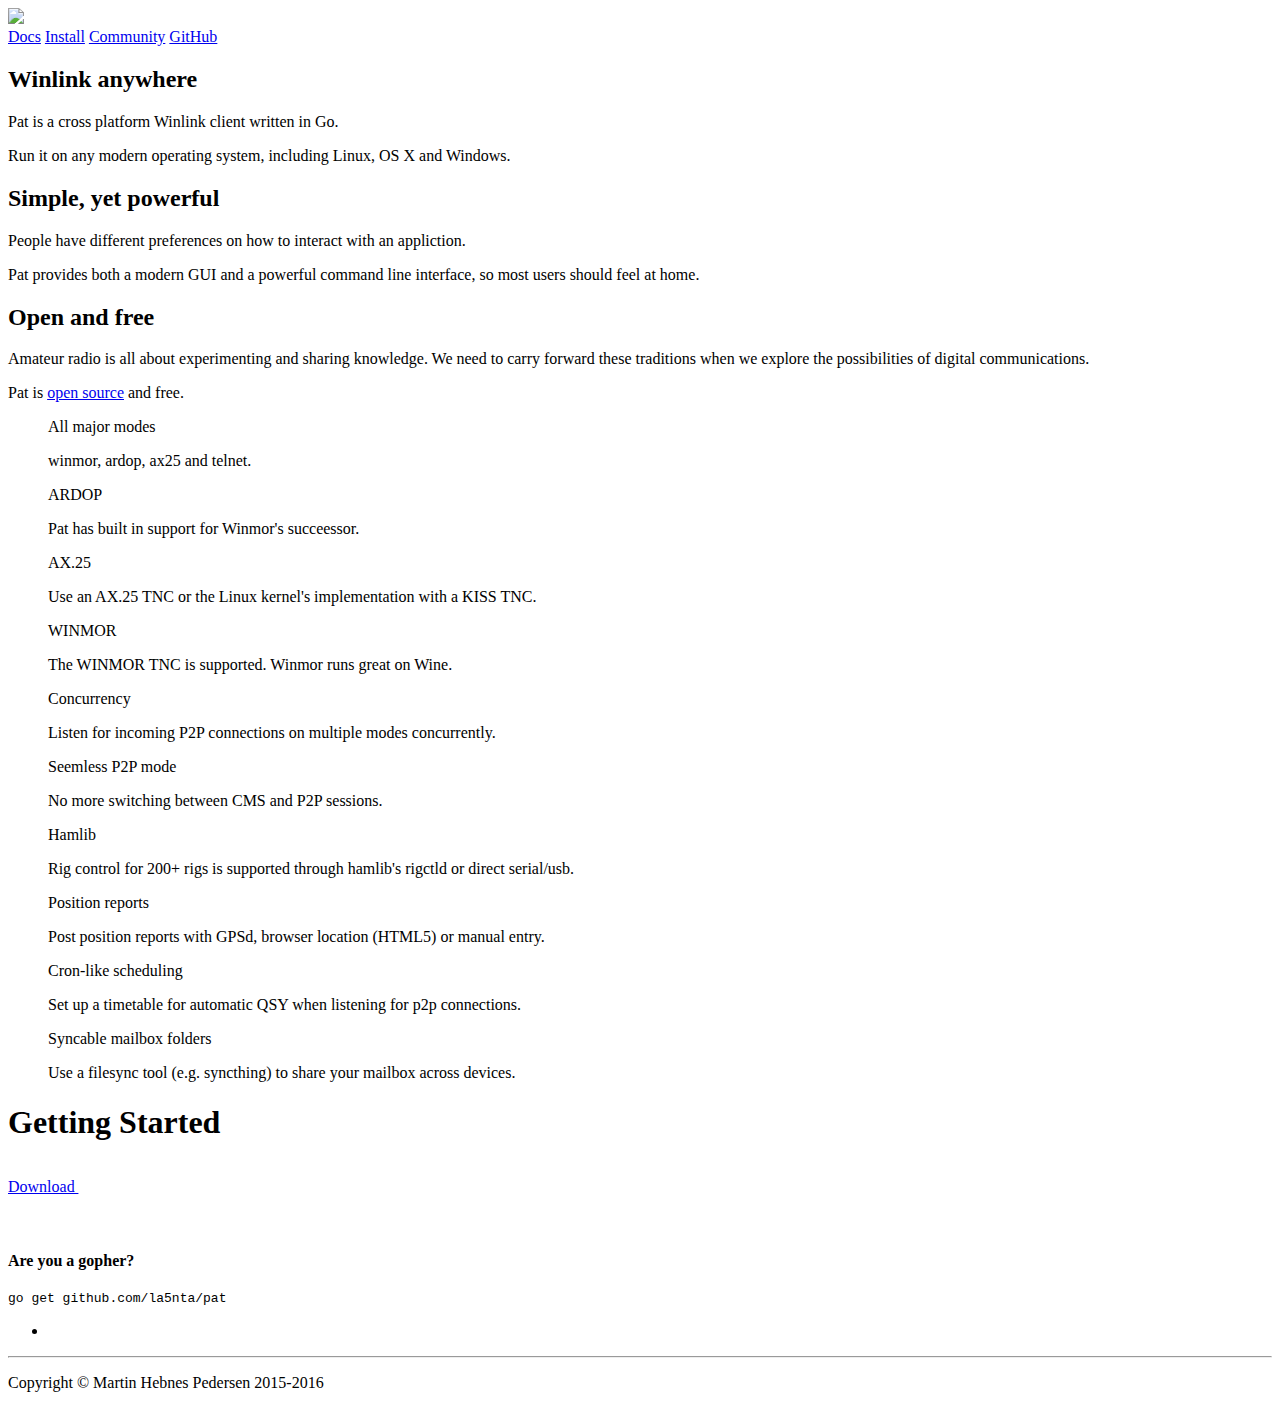
==== index.html @ 3916a73a "Re-generate" ====
<!DOCTYPE html>
<html lang="en">
  <head>
    <meta charset="utf-8">
    <meta name="viewport" content="width=device-width, initial-scale=1.0">
    <meta name="description" content="A portable winlink client written in Go">
    <meta name="author" content="Martin Hebnes Pedersen">

    <title>Pat :: A modern Winlink client</title>

    
    <link href="http://getpat.io/css/bootstrap-theme.css" rel="stylesheet">

    <link href='http://fonts.googleapis.com/css?family=Arbutus+Slab&family=Cabin:600&family=Source+Code+Pro' rel='stylesheet' type='text/css'>
    
    <link href="http://getpat.io/css/HPstyles.css" rel="stylesheet">
    <link href="http://getpat.io/css/hugofont.css" rel="stylesheet">
    <link href="http://getpat.io/css/owl.carousel.css" rel="stylesheet">
    <link href="http://getpat.io/css/owl.theme.css" rel="stylesheet">
    <link rel="shortcut icon" href="http://getpat.io/favicon.ico" type="image/x-icon" />
    <link rel="apple-touch-icon" href="http://getpat.io/apple-touch-icon.png" />
  </head>

  <body>


    
    <div id="top" class="header">
      <div class="vert-text">
        <a href="#intro"><img src="http://getpat.io//img/logo.png" class="logo"></a>
        
        <div class="buttonbox">
       
            <a href="https://github.com/la5nta/pat/wiki" class="btn btn-primary btn-lg"><i class="icon-docs"></i> <span class="network-name">Docs</span></a>
        
            <a href="#action" class="btn btn-success btn-lg"><i class="icon-install"></i> <span class="network-name">Install</span></a>
        
            <a href="https://groups.google.com/group/pat-users" class="btn btn-info btn-lg"><i class="icon-community"></i> <span class="network-name">Community</span></a>
        
            <a href="https://github.com/la5nta/pat" class="btn btn-dark btn-lg"><i class="icon-github"></i> <span class="network-name">GitHub</span></a>
        
        </div>
      </div>
    </div>
    

  

    <div id="main">
        
        <div id="intro" class="counterpoint">
          <div class="container">
            <div class="row">
              <div class="col-md-6 col-md-offset-3 text-center">
                
                
                    <i class="lead-icon icon-tux"></i>
                
                    <i class="lead-icon icon-apple"></i>
                
                    <i class="lead-icon icon-windows8"></i>
                
                <h2>Winlink anywhere</h2>
                <div class="lead">
                    <p>Pat is a cross platform Winlink client written in Go.</p>

<p>Run it on any modern operating system, including Linux, OS X and Windows.</p>

                </div>
              </div>
            </div>
          </div>
        </div>
        
      
      
    

    <div id="main">
        
        <div id="intro" class="point">
          <div class="container">
            <div class="row">
              <div class="col-md-6 col-md-offset-3 text-center">
                
                
                    <i class="lead-icon icon-html5"></i>
                
                    <i class="lead-icon icon-console"></i>
                
                <h2>Simple, yet powerful</h2>
                <div class="lead">
                    <p>People have different preferences on how to interact with an appliction.</p>

<p>Pat provides both a modern GUI and a powerful command line interface, so most users should feel at home.</p>

                </div>
              </div>
            </div>
          </div>
        </div>
        
      
      
    

    <div id="main">
        
        <div id="intro" class="counterpoint">
          <div class="container">
            <div class="row">
              <div class="col-md-6 col-md-offset-3 text-center">
                
                    <i class="lead-icon icon-octocat"></i>
                
                
                <h2>Open and free</h2>
                <div class="lead">
                    <p>Amateur radio is all about experimenting and sharing knowledge. We need to carry forward these traditions when we explore the possibilities of digital communications.</p>

<p>Pat is <a href="https://github.com/la5nta/pat">open source</a> and free.</p>

                </div>
              </div>
            </div>
          </div>
        </div>
        
      
      
    
      
      


      <div class="callout">
        <div class="container">
          <div class="row">
            <div class="col-md-12 text-center">
                
                    <i class="callout-icon icon-pacman"></i>
                
                <p></p>
            </div>
          </div>
          <div class="row">
            <div class="col-md-12 text-center">
                
                <div class="carousel-inner owl-carousel">
                    
                      <div class="item"> <blockquote><p>All major modes</p>winmor, ardop, ax25 and telnet.<a href=""></a></blockquote> </div>
                    
                      <div class="item"> <blockquote><p>ARDOP</p>Pat has built in support for Winmor&#39;s succeessor.<a href=""></a></blockquote> </div>
                    
                      <div class="item"> <blockquote><p>AX.25</p>Use an AX.25 TNC or the Linux kernel&#39;s implementation with a KISS TNC.<a href=""></a></blockquote> </div>
                    
                      <div class="item"> <blockquote><p>WINMOR</p>The WINMOR TNC is supported. Winmor runs great on Wine.<a href=""></a></blockquote> </div>
                    
                      <div class="item"> <blockquote><p>Concurrency</p>Listen for incoming P2P connections on multiple modes concurrently.<a href=""></a></blockquote> </div>
                    
                      <div class="item"> <blockquote><p>Seemless P2P mode</p>No more switching between CMS and P2P sessions.<a href=""></a></blockquote> </div>
                    
                      <div class="item"> <blockquote><p>Hamlib</p>Rig control for 200&#43; rigs is supported through hamlib&#39;s rigctld or direct serial/usb.<a href=""></a></blockquote> </div>
                    
                      <div class="item"> <blockquote><p>Position reports</p>Post position reports with GPSd, browser location (HTML5) or manual entry.<a href=""></a></blockquote> </div>
                    
                      <div class="item"> <blockquote><p>Cron-like scheduling</p>Set up a timetable for automatic QSY when listening for p2p connections.<a href=""></a></blockquote> </div>
                    
                      <div class="item"> <blockquote><p>Syncable mailbox folders</p>Use a filesync tool (e.g. syncthing) to share your mailbox across devices.<a href=""></a></blockquote> </div>
                    
                </div>
              </div>
            </div>
          </div>
        </div>
      </div>
      
      
    

    </div>

        
        <div id="action" class="call-to-action">
          <div class="container">
            <div class="row">
              <div class="col-md-10 col-md-offset-1 text-center">
                <h1 style="padding-bottom:.5em;">Getting Started</h1>
                <a href="https://github.com/la5nta/wl2k-go/releases" class="btn btn-lg btn-primary">Download <i class="icon-arrow-down"></i></a>
                <a href="https://github.com/la5nta/pat/wiki/The-command-line-interface" style="color:white;font-weight:300;">Quickstart Guide</a>
                <p>&nbsp;</p>
                <h4>Are you a gopher?</h4>
                <pre><code>go get github.com/la5nta/pat</code></pre>
              </div>
            </div>
          </div>
        </div>
        


<footer id="footer">
  <div class="container">
    <div class="row">
      <div class="col-md-6 col-md-offset-3 text-center">
        <ul class="list-inline">
            <li><a href="http://github.com/la5nta/pat" class="icon-octocat icon-2x"></a></li>
        </ul>
        <hr>
        <p>Copyright &copy; Martin Hebnes Pedersen 2015&dash;2016</p>
      </div>
    </div>
  </div>
</footer>




<script src="http://getpat.io/js/jquery-2.1.1.min.js"></script>
<script src="http://getpat.io/js/owl.carousel.min.js"></script>

<script>
$(function() {
$('a[href*=#]:not([href=#])').click(function() {
  if (location.pathname.replace(/^\//,'') == this.pathname.replace(/^\//,'')
      || location.hostname == this.hostname) {

    var target = $(this.hash);
    target = target.length ? target : $('[name=' + this.hash.slice(1) +']');
    if (target.length) {
      $('html,body').animate({
        scrollTop: target.offset().top
      }, 1000);
      return false;
    }
  }
});
});
$('.owl-carousel').owlCarousel({
  loop:true,
  navigation:true,
  autoPlay:true,
  stopOnHover :true,
  items:3,
  pagination:false,
})
</script>


</body>

</html>
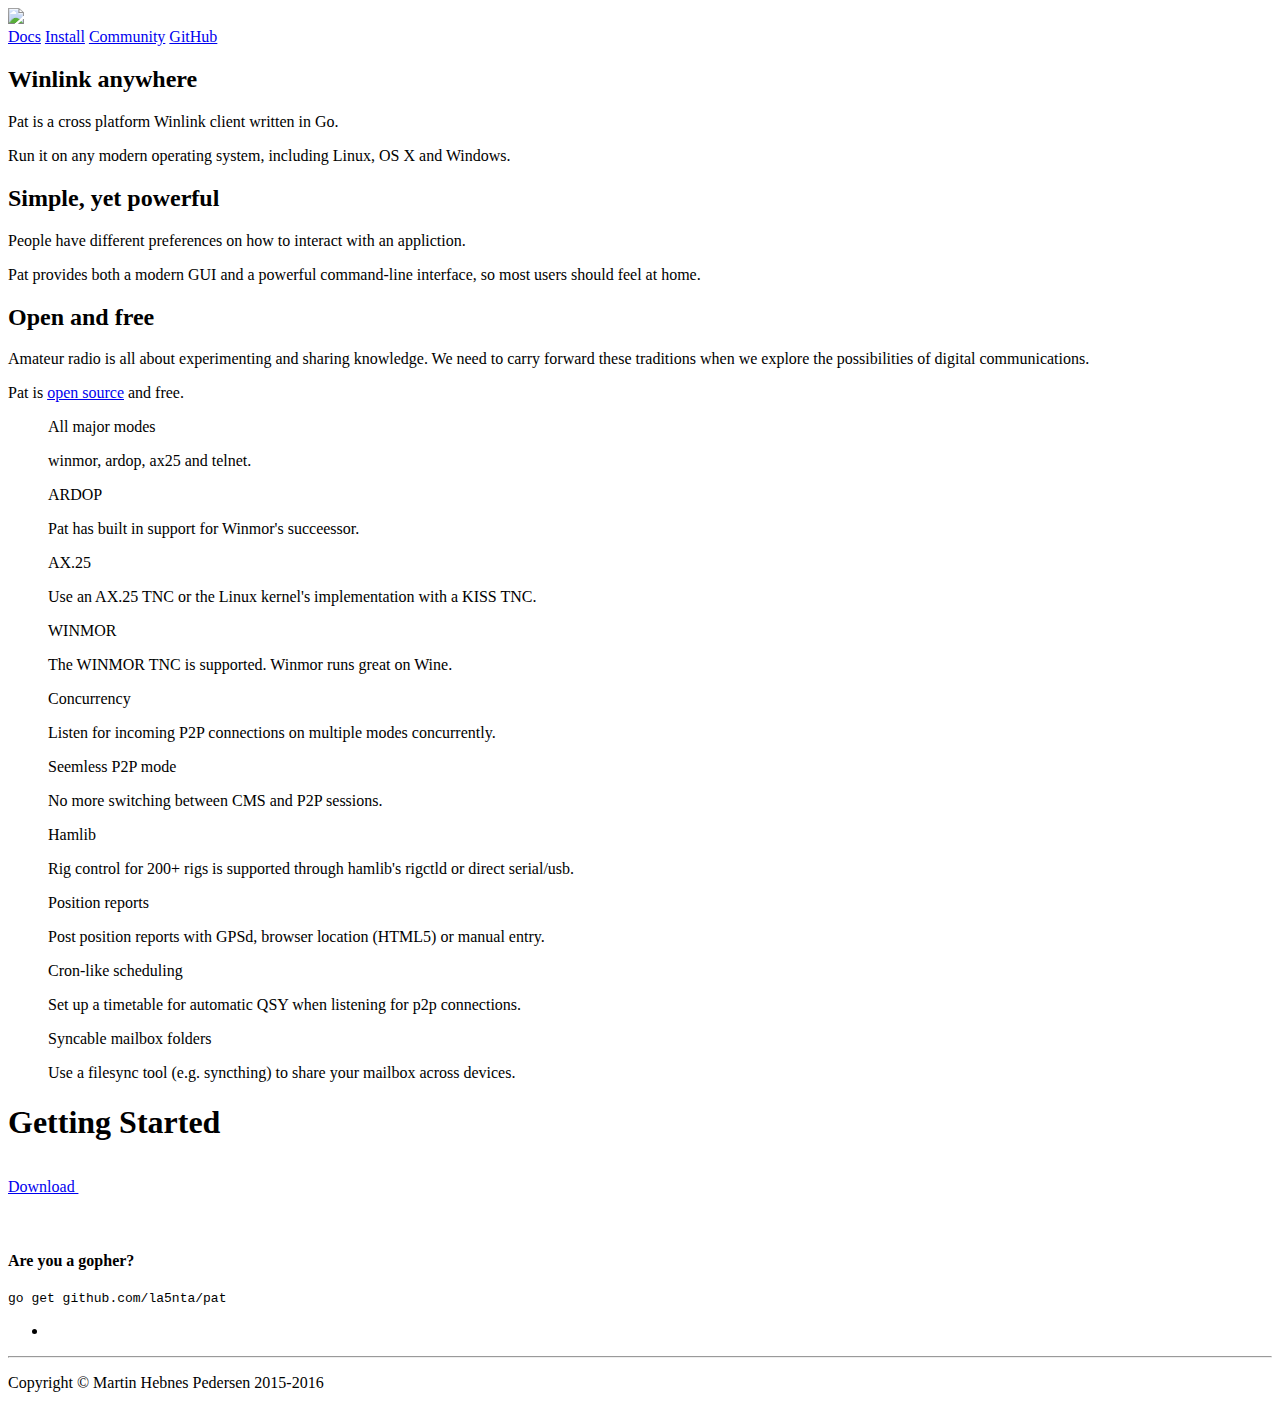
==== commit b91fdf1d: "Re-generate" ====
--- a/index.html
+++ b/index.html
@@ -92,7 +92,7 @@
                 <div class="lead">
                     <p>People have different preferences on how to interact with an appliction.</p>
 
-<p>Pat provides both a modern GUI and a powerful command line interface, so most users should feel at home.</p>
+<p>Pat provides both a modern GUI and a powerful command-line interface, so most users should feel at home.</p>
 
                 </div>
               </div>
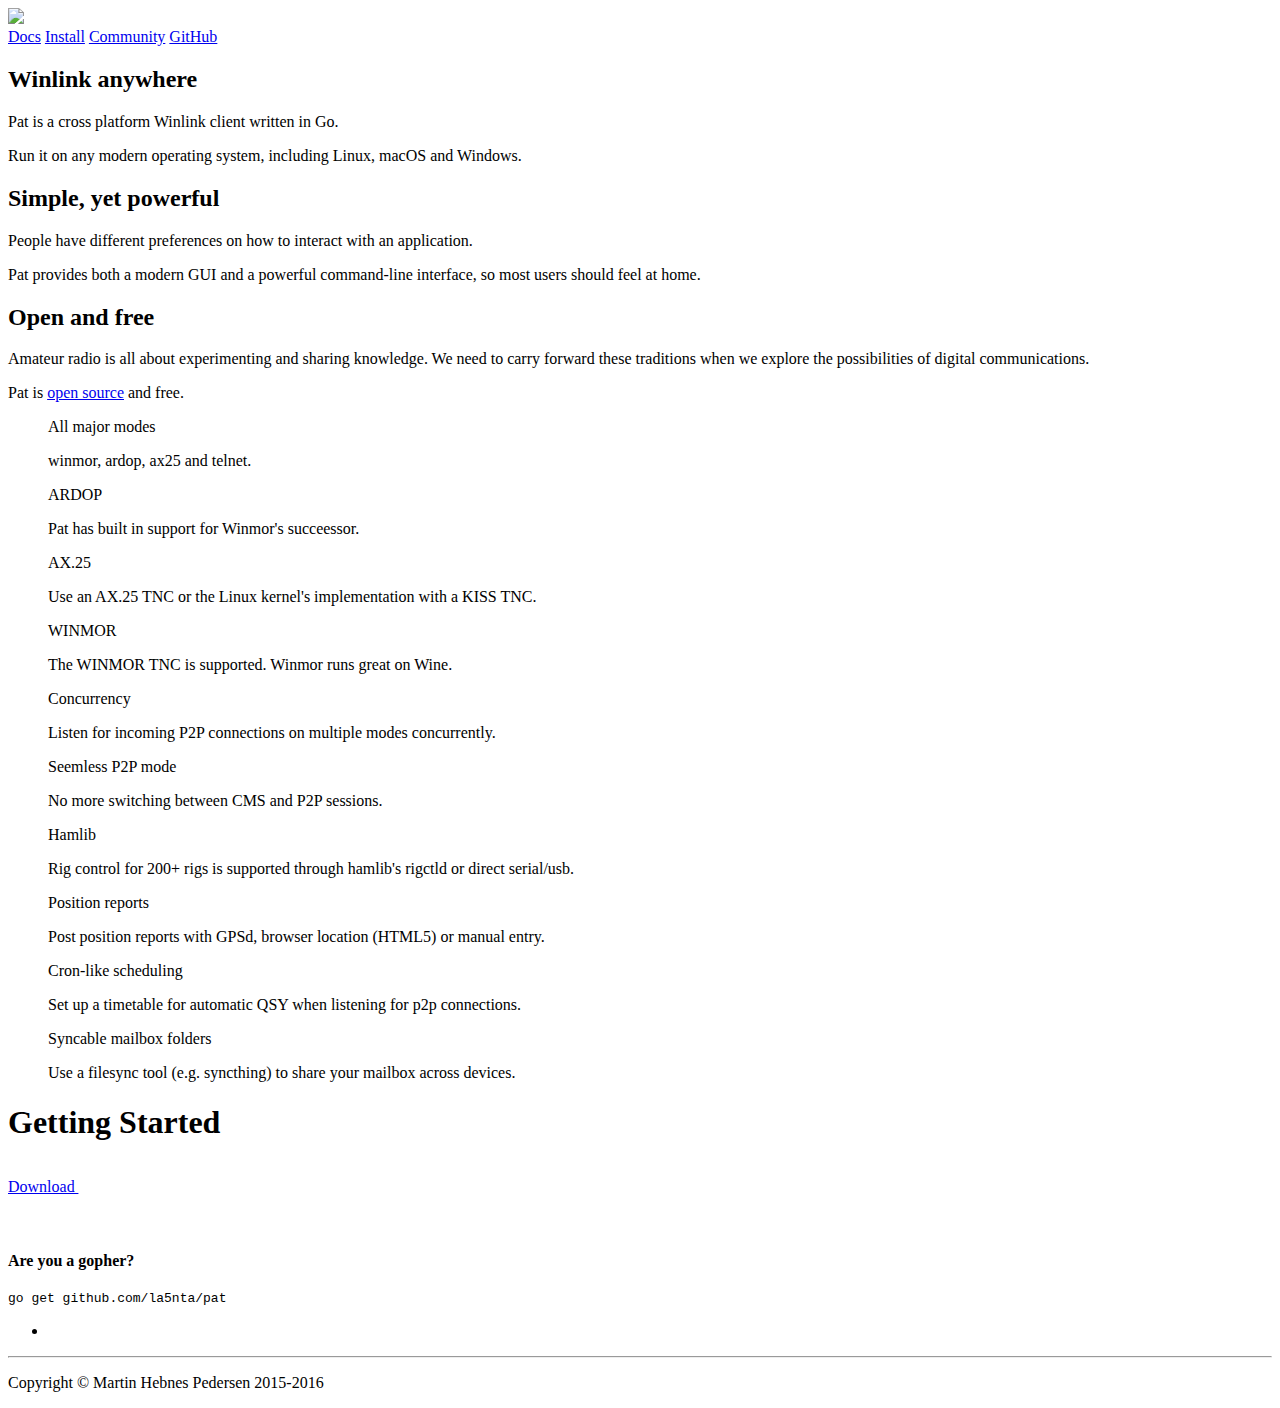
==== commit f24ab8b4: "OS X -> macOS" ====
--- a/index.html
+++ b/index.html
@@ -64,7 +64,7 @@
                 <div class="lead">
                     <p>Pat is a cross platform Winlink client written in Go.</p>
 
-<p>Run it on any modern operating system, including Linux, OS X and Windows.</p>
+<p>Run it on any modern operating system, including Linux, macOS and Windows.</p>
 
                 </div>
               </div>
@@ -90,7 +90,7 @@
                 
                 <h2>Simple, yet powerful</h2>
                 <div class="lead">
-                    <p>People have different preferences on how to interact with an appliction.</p>
+                    <p>People have different preferences on how to interact with an application.</p>
 
 <p>Pat provides both a modern GUI and a powerful command-line interface, so most users should feel at home.</p>
 
@@ -186,7 +186,7 @@
             <div class="row">
               <div class="col-md-10 col-md-offset-1 text-center">
                 <h1 style="padding-bottom:.5em;">Getting Started</h1>
-                <a href="https://github.com/la5nta/wl2k-go/releases" class="btn btn-lg btn-primary">Download <i class="icon-arrow-down"></i></a>
+                <a href="https://github.com/la5nta/pat/releases" class="btn btn-lg btn-primary">Download <i class="icon-arrow-down"></i></a>
                 <a href="https://github.com/la5nta/pat/wiki/The-command-line-interface" style="color:white;font-weight:300;">Quickstart Guide</a>
                 <p>&nbsp;</p>
                 <h4>Are you a gopher?</h4>
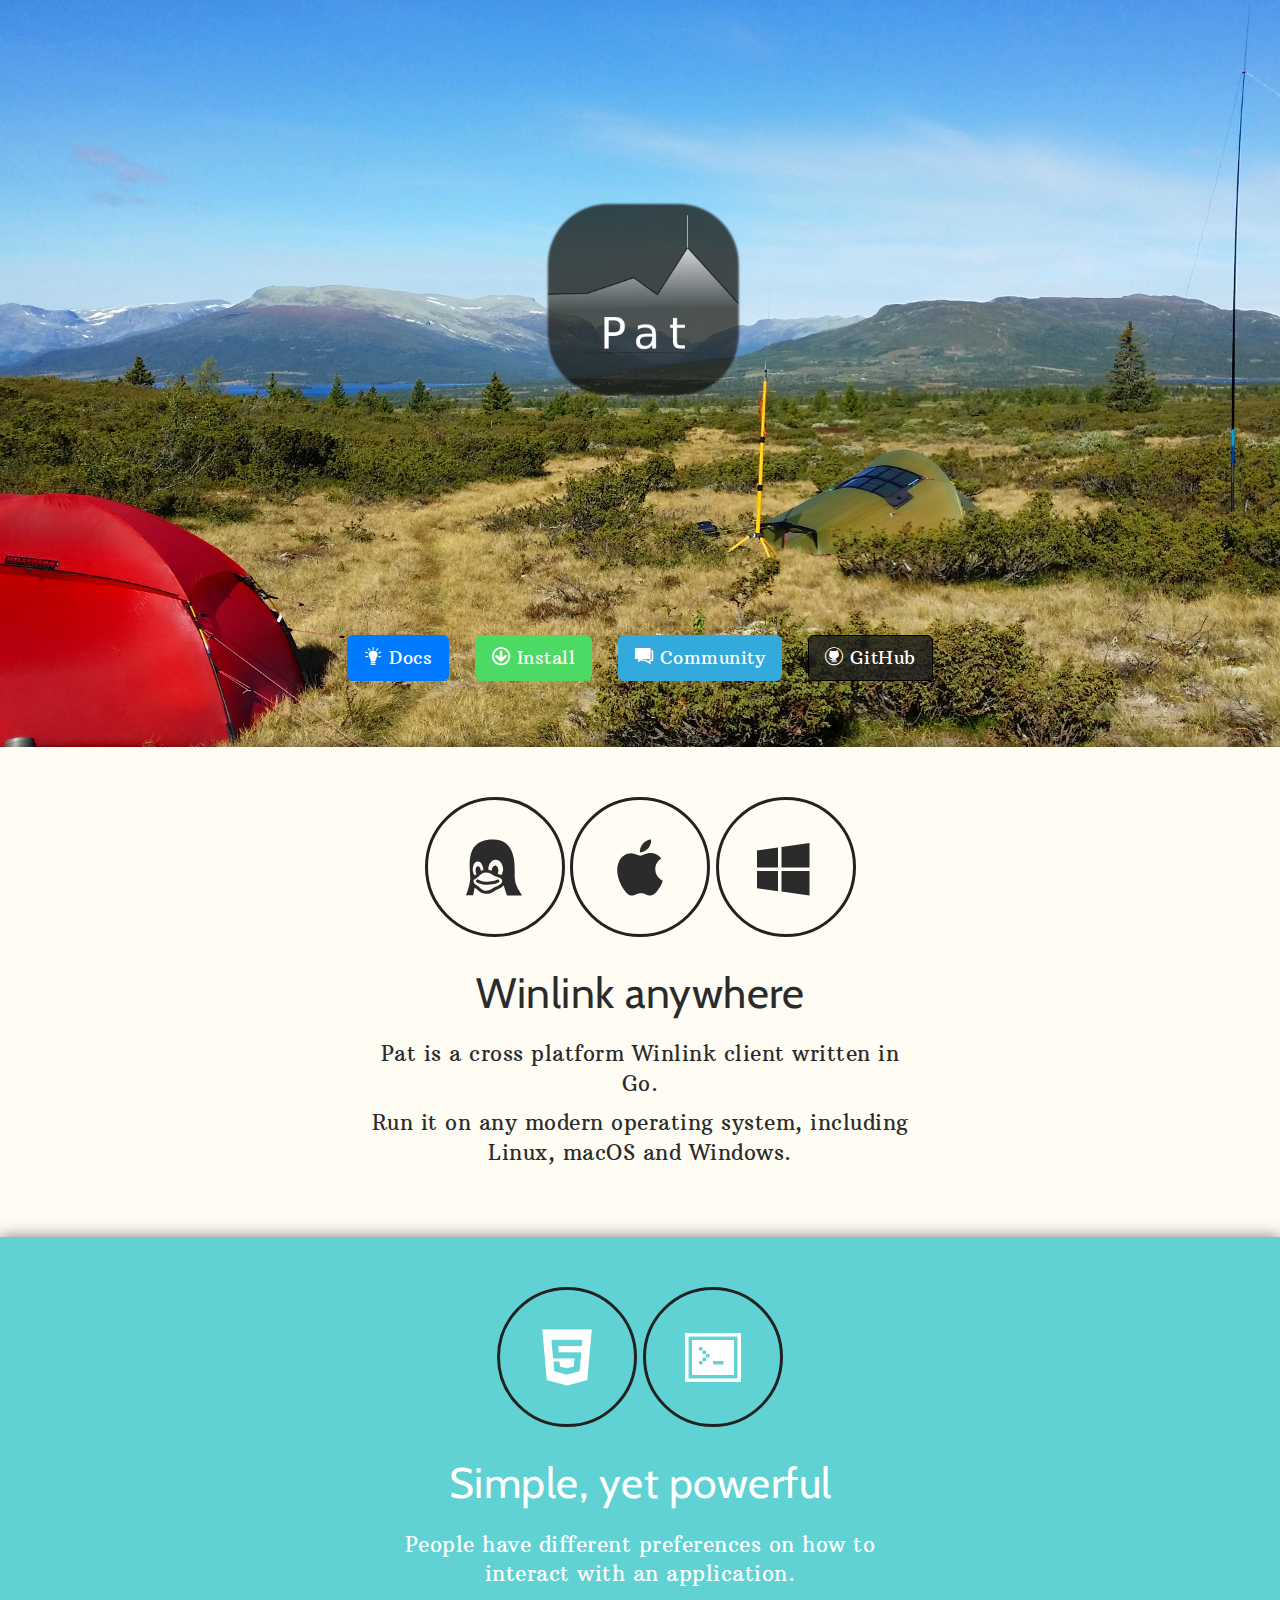
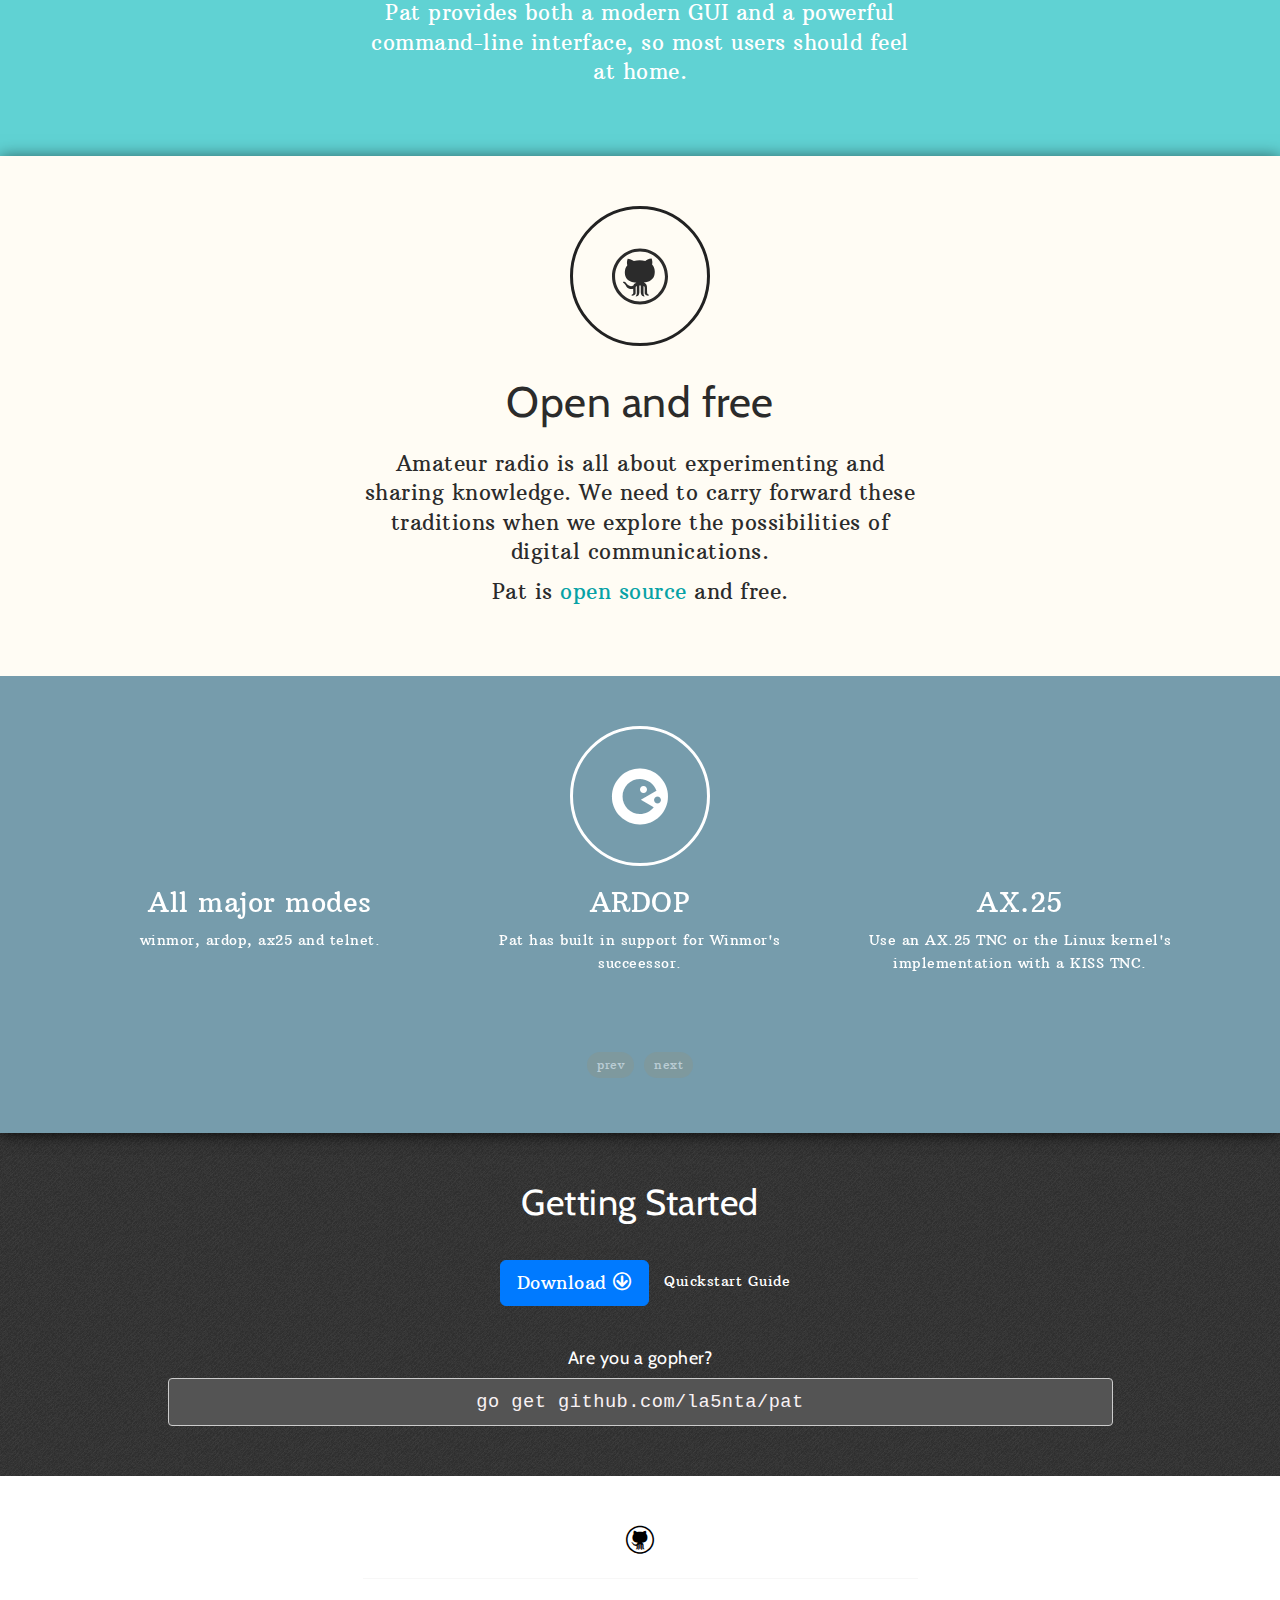
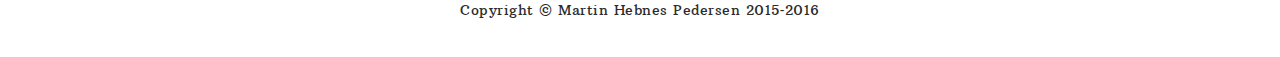
==== commit 0c8dfd40: "added PACTOR support into the carousel" ====
--- a/index.html
+++ b/index.html
@@ -1,6 +1,7 @@
 <!DOCTYPE html>
 <html lang="en">
   <head>
+	<meta name="generator" content="Hugo 0.41" />
     <meta charset="utf-8">
     <meta name="viewport" content="width=device-width, initial-scale=1.0">
     <meta name="description" content="A portable winlink client written in Go">
@@ -9,16 +10,16 @@
     <title>Pat :: A modern Winlink client</title>
 
     
-    <link href="http://getpat.io/css/bootstrap-theme.css" rel="stylesheet">
-
-    <link href='http://fonts.googleapis.com/css?family=Arbutus+Slab&family=Cabin:600&family=Source+Code+Pro' rel='stylesheet' type='text/css'>
+    <link href="/css/bootstrap-theme.css" rel="stylesheet">
+
+    <link href='https://fonts.googleapis.com/css?family=Arbutus+Slab&family=Cabin:600&family=Source+Code+Pro' rel='stylesheet' type='text/css'>
     
-    <link href="http://getpat.io/css/HPstyles.css" rel="stylesheet">
-    <link href="http://getpat.io/css/hugofont.css" rel="stylesheet">
-    <link href="http://getpat.io/css/owl.carousel.css" rel="stylesheet">
-    <link href="http://getpat.io/css/owl.theme.css" rel="stylesheet">
-    <link rel="shortcut icon" href="http://getpat.io/favicon.ico" type="image/x-icon" />
-    <link rel="apple-touch-icon" href="http://getpat.io/apple-touch-icon.png" />
+    <link href="/css/HPstyles.css" rel="stylesheet">
+    <link href="/css/hugofont.css" rel="stylesheet">
+    <link href="/css/owl.carousel.css" rel="stylesheet">
+    <link href="/css/owl.theme.css" rel="stylesheet">
+    <link rel="shortcut icon" href="/favicon.ico" type="image/x-icon" />
+    <link rel="apple-touch-icon" href="/apple-touch-icon.png" />
   </head>
 
   <body>
@@ -27,7 +28,7 @@
     
     <div id="top" class="header">
       <div class="vert-text">
-        <a href="#intro"><img src="http://getpat.io//img/logo.png" class="logo"></a>
+        <a href="#intro"><img src="/img/logo.png" class="logo"></a>
         
         <div class="buttonbox">
        
@@ -155,6 +156,8 @@
                       <div class="item"> <blockquote><p>AX.25</p>Use an AX.25 TNC or the Linux kernel&#39;s implementation with a KISS TNC.<a href=""></a></blockquote> </div>
                     
                       <div class="item"> <blockquote><p>WINMOR</p>The WINMOR TNC is supported. Winmor runs great on Wine.<a href=""></a></blockquote> </div>
+                    
+		      <div class="item"> <blockquote><p>PACTOR</p>PACTOR modems (PTC-II and -III) can be used with Pat.<a href=""></a></blockquote> </div>
                     
                       <div class="item"> <blockquote><p>Concurrency</p>Listen for incoming P2P connections on multiple modes concurrently.<a href=""></a></blockquote> </div>
                     
@@ -203,7 +206,7 @@
     <div class="row">
       <div class="col-md-6 col-md-offset-3 text-center">
         <ul class="list-inline">
-            <li><a href="http://github.com/la5nta/pat" class="icon-octocat icon-2x"></a></li>
+            <li><a href="https://github.com/la5nta/pat" class="icon-octocat icon-2x"></a></li>
         </ul>
         <hr>
         <p>Copyright &copy; Martin Hebnes Pedersen 2015&dash;2016</p>
@@ -215,8 +218,8 @@
 
 
 
-<script src="http://getpat.io/js/jquery-2.1.1.min.js"></script>
-<script src="http://getpat.io/js/owl.carousel.min.js"></script>
+<script src="/js/jquery-2.1.1.min.js"></script>
+<script src="/js/owl.carousel.min.js"></script>
 
 <script>
 $(function() {
--- a/css/HPstyles.css
+++ b/css/HPstyles.css
@@ -0,0 +1,303 @@
+/* Global Styles */
+
+html,
+body {
+    height: 100%;
+    width: 100%;
+    letter-spacing: 0.5px;
+}
+
+h1, h2, h3, h4, h5, h6 {
+    font-family: 'Cabin', "Helvetica Neue", "Helvetica", sans-serif;
+}
+
+body {
+
+    font-family: 'Arbutus Slab', "Helvetica Neue", "Helvetica", sans-serif !important;
+    line-height: 1.6;
+}
+
+.vert-text {
+    display: table-cell;
+    vertical-align: middle;
+    text-align: center;
+}
+
+
+/* Full Page Image Header Area */
+
+.header {
+    display: table;
+    height: 70%;
+    width: 100%;
+    min-height: 70%;
+    position: relative;
+    background: url(../img/desk.jpg) no-repeat center center fixed;
+    -webkit-background-size: cover;
+    -moz-background-size: cover;
+    -o-background-size: cover;
+    background-size: cover;
+    z-index: 99999;
+    background-color: black;
+}
+
+.logo {
+    max-width: 20em;
+    width: 100%;
+    padding: 2em;
+	margin-top: 8em;
+	margin-bottom: 8em;
+}
+
+.buttonbox {
+    margin: 2em 0 4em;
+}
+
+@media only screen
+and (min-device-width : 375px)
+and (max-device-width : 1024px)
+and (orientation : portrait)
+{
+    .header {
+        display: table;
+        height: 70%;
+        width: 100%;
+        position: relative;
+        background: url(../img/desk-mini.jpg) no-repeat;
+        background-size: 100% 100%;
+        z-index: 99999;
+        background-color: black;
+    }
+	.logo {
+		width: 70%;
+		margin-top: 5.8em;
+		margin-bottom: 5.8em;
+	}
+}
+
+@media only screen
+and (min-device-width : 320px)
+and (max-device-width : 374px)
+and (orientation : portrait)
+{
+    .header {
+        display: table;
+        height: 70%;
+        width: 100%;
+        position: relative;
+        background: url(../img/desk-mini.jpg) no-repeat;
+        background-size: 100% 100%;
+        z-index: 99999;
+        background-color: black;
+    }
+	.logo {
+		width: 70%;
+		margin-top: 0em;
+		margin-bottom: 0em;
+	}
+}
+
+@media only screen
+and (min-device-width : 320px)
+and (max-device-width : 1024px)
+and (orientation : landscape) {
+    .header {
+        display: table;
+        height: 70%;
+        width: 100%;
+        position: relative;
+        background: url(../img/desk-long.jpg) no-repeat;
+        background-size: 100% 100%;
+        z-index: 99999;
+        background-color: black;
+    }
+	.logo {
+		width: 70%;
+		margin-top: 0em;
+		margin-bottom: 0em;
+	}
+}
+
+.header .btn {
+    margin: 10px;
+}
+
+#main {
+    z-index: 99999;
+    position: relative;
+    background: rgb(255, 255, 255);
+    box-shadow: 0 0 15px rgba(0, 0, 0, 0.5);
+}
+
+.header .btn {
+    font-weight: 100;
+}
+
+/* Intro */
+
+.counterpoint {
+    padding: 50px 0;
+    background-color: rgb(255, 252, 244);
+}
+
+.point {
+    background: rgb(96,210,211);
+    padding: 50px 0;
+    color: #ffffff;
+}
+
+
+.point h2, .counterpoint h2 {
+    font-size: 32pt;
+    line-height: 1.7;
+}
+
+i.callout-icon, i.point-icon, i.lead-icon {
+    border-radius: 50%;
+    display: inline-block;
+    font-size: 56px;
+    width: 140px;
+    height: 140px;
+    line-height: 136px;
+    vertical-align: middle;
+    text-align: center;
+    -webkit-transition: box-shadow 0.2s;
+    -moz-transition: box-shadow 0.2s;
+    transition: box-shadow 0.2s;
+}
+
+i.lead-icon {
+    border: 3px solid #222;
+}
+
+i.point-icon, i.callout-icon {
+    border: 3px solid #ffffff;
+}
+
+i.lead-icon:hover {
+    color: #fff;
+    border: 3px solid black;
+    background: black;
+}
+
+i.point-icon:hover {
+    color: rgb(22, 203, 230);
+    border: 3px solid #fff;
+    background: #fff;
+}
+
+a:hover {
+    color: rgb(52, 73, 94);
+}
+
+
+
+.icon-2x {
+    font-size: 200%;
+}
+
+/* Callout */
+
+.callout {
+    color: #ffffff;
+    display: table;
+    height: 420px;
+    width: 100%;
+    background-color: rgb(118,156,172);
+    padding: 50px 0;
+    color: #ffffff;
+}
+
+i.callout-icon:hover {
+    color: rgb(249, 176, 190);
+    border: 3px solid #fff;
+    background: #fff;
+}
+
+
+/* Call to Action */
+
+.call-to-action {
+    color: #ffffff;
+    background-color: rgba(255, 255, 255, 0.19);
+    padding: 50px 0;
+
+}
+
+#action {
+    background: url(../img/gray.png);
+    padding: 30px 0px 40px;
+    width: 100%;
+}
+#action pre {
+    background-color: #545454;
+    color: #f9f2f4;
+}
+#action pre:hover {
+    background-color: #f9f2f4;
+    color: #545454;
+}
+#action code {
+    font-family: Lato, monospace;
+    font-size: 14pt;
+}
+
+#footer {
+    font-size: 14px;
+    padding: 50px 0px 25px 0px;
+    background: rgb(255, 255, 255);
+}
+
+.call-to-action .btn {
+    margin: 10px;
+}
+
+/* Footer */
+
+footer {
+    padding: 100px 0;
+}
+
+footer a {
+    color: black;
+}
+
+footer a:hover {
+    text-decoration: none;
+}
+
+.point a, .counterpoint a {
+    color: rgb(7,162,166);
+}
+
+/* Bootstrap Addons */
+
+.btn-dark {
+    color:white;
+    background-color: rgba(30,30,30, 0.8);
+    border-color: black;
+}
+
+.btn-dark:hover,
+.btn-dark:focus,
+.btn-dark:active {
+    color: black;
+    background-color: aliceblue;
+    border-color: black;
+}
+
+.btn-info:hover, .btn-primary:hover, .btn-success:hover {
+    background: aliceblue;
+}
+
+.owl-carousel blockquote {
+    border-left: 0px;
+}
+
+.owl-carousel a {
+    color: #243382;
+}
+
+.owl-carousel blockquote p {
+    font-size: 20pt;
+}
--- a/css/hugofont.css
+++ b/css/hugofont.css
@@ -0,0 +1,191 @@
+@font-face {
+	font-family: 'hugo';
+	src:url('../fonts/hugo.eot');
+	src:url('../fonts/hugo.eot?#iefix') format('embedded-opentype'),
+		url('../fonts/hugo.woff') format('woff'),
+		url('../fonts/hugo.ttf') format('truetype'),
+		url('../fonts/hugo.svg#hugo') format('svg');
+	font-weight: normal;
+	font-style: normal;
+}
+
+[class^="icon-"], [class*=" icon-"] {
+	font-family: 'hugo';
+	speak: none;
+	font-style: normal;
+	font-weight: normal;
+	font-variant: normal;
+	text-transform: none;
+	line-height: 1;
+
+	/* Better Font Rendering =========== */
+	-webkit-font-smoothing: antialiased;
+	-moz-osx-font-smoothing: grayscale;
+}
+
+.icon-home:before {
+	content: "\21";
+}
+.icon-html5:before {
+	content: "\23";
+}
+.icon-css3:before {
+	content: "\24";
+}
+.icon-console:before {
+	content: "\25";
+}
+.icon-link:before {
+	content: "\26";
+}
+.icon-fire:before {
+	content: "\28";
+}
+.icon-check-alt:before {
+	content: "\29";
+}
+.icon-hugo_serif:before {
+	content: "\e600";
+}
+.icon-x-altx-alt:before {
+	content: "\2a";
+}
+.icon-circlestar:before {
+	content: "\2b";
+}
+.icon-file-css:before {
+	content: "\2c";
+}
+.icon-radio-checked:before {
+	content: "\2e";
+}
+.icon-quote:before {
+	content: "\44";
+}
+.icon-airplane2:before {
+	content: "\45";
+}
+.icon-heart:before {
+	content: "\46";
+}
+.icon-rocket:before {
+	content: "\47";
+}
+.icon-house:before {
+	content: "\48";
+}
+.icon-arrow-right:before {
+	content: "\e001";
+}
+.icon-arrow-left:before {
+	content: "\e002";
+}
+.icon-flow-branch:before {
+	content: "\e004";
+}
+.icon-pen:before {
+	content: "\e005";
+}
+.icon-docs:before,
+.icon-idea:before {
+	content: "\3b";
+}
+.icon-gears:before {
+	content: "\3c";
+}
+.icon-community:before,
+.icon-talking:before {
+	content: "\3d";
+}
+.icon-tag:before {
+	content: "\3e";
+}
+.icon-rocket2:before {
+	content: "\3f";
+}
+.icon-github:before,
+.icon-octocat:before {
+	content: "\41";
+}
+.icon-announce:before {
+	content: "\42";
+}
+.icon-edit:before {
+	content: "\43";
+}
+.icon-power-cord:before {
+	content: "\50";
+}
+.icon-apple:before {
+	content: "\51";
+}
+.icon-windows8:before {
+	content: "\52";
+}
+.icon-tux:before {
+	content: "\53";
+}
+.icon-file-xml:before {
+	content: "\54";
+}
+.icon-fork:before {
+	content: "\55";
+}
+.icon-install:before,
+.icon-arrow-down:before {
+	content: "\56";
+}
+.icon-pacman:before {
+	content: "\e000";
+}
+.icon-embed:before {
+	content: "\2f";
+}
+.icon-code:before {
+	content: "\30";
+}
+.icon-cc:before {
+	content: "\31";
+}
+.icon-cc-by:before {
+	content: "\32";
+}
+.icon-cc-nc:before {
+	content: "\33";
+}
+.icon-beaker-alt:before {
+	content: "\39";
+}
+.icon-w3c:before {
+	content: "\3a";
+}
+.icon-bolt:before {
+	content: "\49";
+}
+.icon-flow-tree:before {
+	content: "\4a";
+}
+.icon-twitter:before {
+	content: "\4b";
+}
+.icon-beaker:before {
+	content: "\4c";
+}
+.icon-images:before {
+	content: "\4d";
+}
+.icon-bubbles:before {
+	content: "\4e";
+}
+.icon-meter2:before {
+	content: "\4f";
+}
+.icon-hugo_sans:before {
+	content: "\68";
+}
+.icon-spf13:before {
+	content: "\27";
+}
+.icon-linkedin:before {
+	content: "\f0e1";
+}
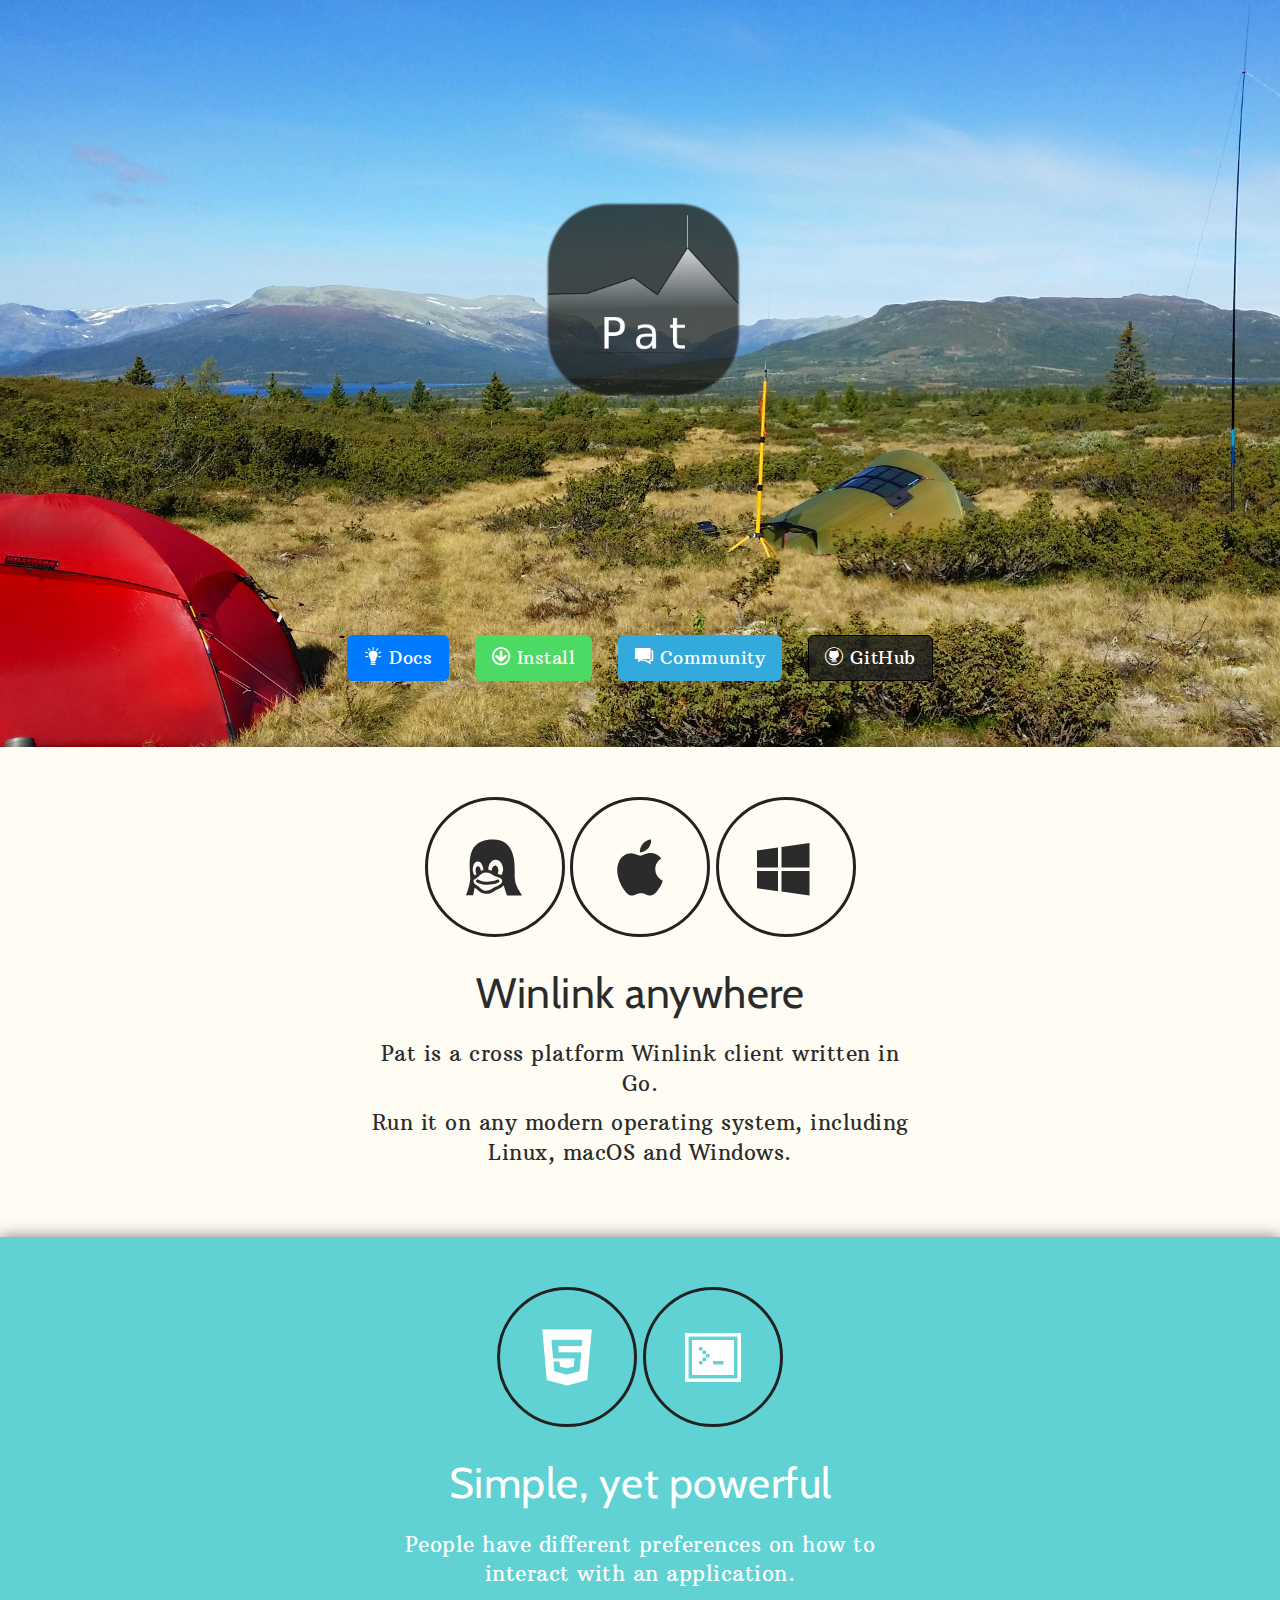
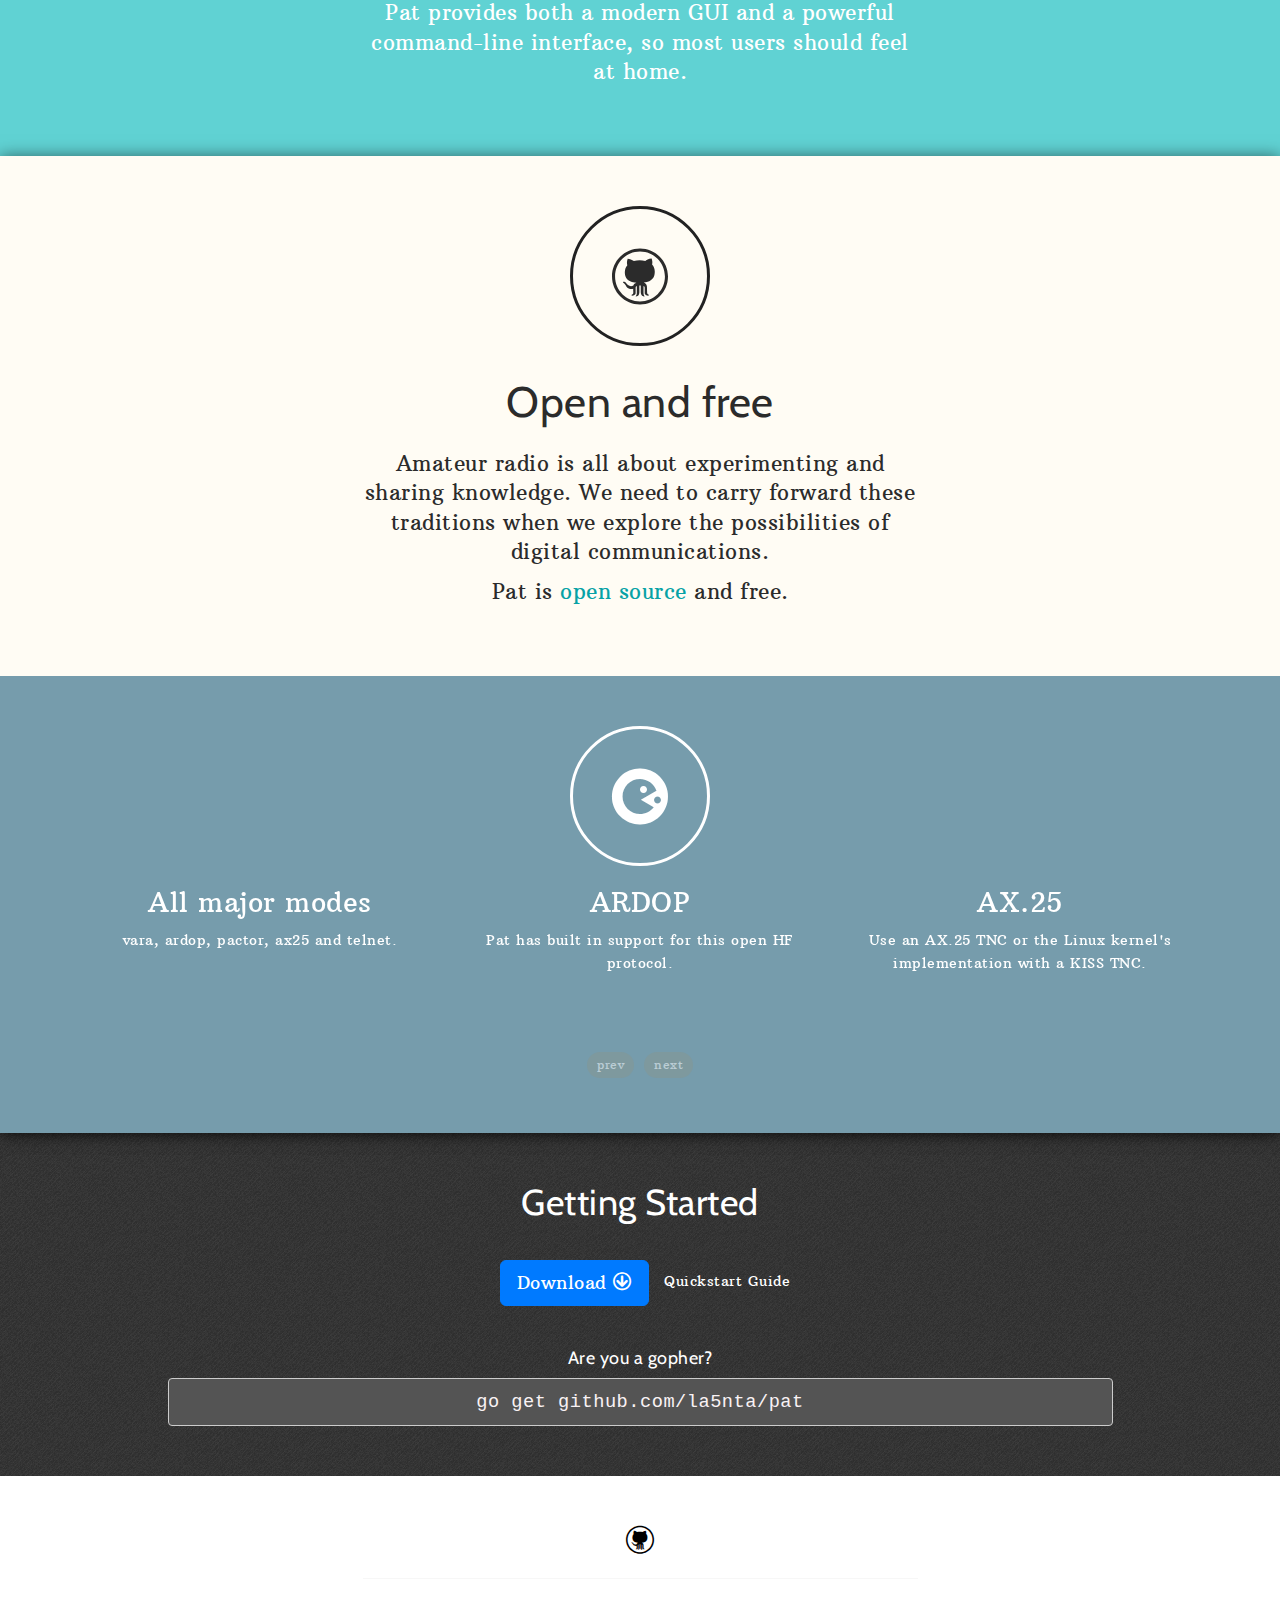
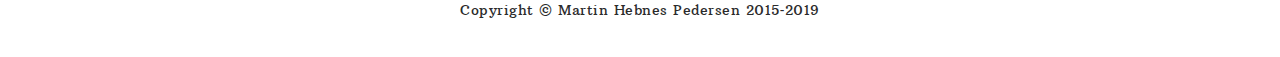
==== commit 3160e0a7: "Remove winmor, add vara" ====
--- a/index.html
+++ b/index.html
@@ -1,28 +1,28 @@
-<!DOCTYPE html>
-<html lang="en">
-  <head>
-	<meta name="generator" content="Hugo 0.41" />
-    <meta charset="utf-8">
-    <meta name="viewport" content="width=device-width, initial-scale=1.0">
-    <meta name="description" content="A portable winlink client written in Go">
-    <meta name="author" content="Martin Hebnes Pedersen">
-
-    <title>Pat :: A modern Winlink client</title>
-
-    
-    <link href="/css/bootstrap-theme.css" rel="stylesheet">
-
-    <link href='https://fonts.googleapis.com/css?family=Arbutus+Slab&family=Cabin:600&family=Source+Code+Pro' rel='stylesheet' type='text/css'>
-    
-    <link href="/css/HPstyles.css" rel="stylesheet">
-    <link href="/css/hugofont.css" rel="stylesheet">
-    <link href="/css/owl.carousel.css" rel="stylesheet">
-    <link href="/css/owl.theme.css" rel="stylesheet">
-    <link rel="shortcut icon" href="/favicon.ico" type="image/x-icon" />
-    <link rel="apple-touch-icon" href="/apple-touch-icon.png" />
-  </head>
-
-  <body>
+<!DOCTYPE html>
+<html lang="en">
+  <head>
+	<meta name="generator" content="Hugo 0.41" />
+    <meta charset="utf-8">
+    <meta name="viewport" content="width=device-width, initial-scale=1.0">
+    <meta name="description" content="A portable winlink client written in Go">
+    <meta name="author" content="Martin Hebnes Pedersen">
+
+    <title>Pat :: A modern Winlink client</title>
+
+    
+    <link href="/css/bootstrap-theme.css" rel="stylesheet">
+
+    <link href='https://fonts.googleapis.com/css?family=Arbutus+Slab&family=Cabin:600&family=Source+Code+Pro' rel='stylesheet' type='text/css'>
+    
+    <link href="/css/HPstyles.css" rel="stylesheet">
+    <link href="/css/hugofont.css" rel="stylesheet">
+    <link href="/css/owl.carousel.css" rel="stylesheet">
+    <link href="/css/owl.theme.css" rel="stylesheet">
+    <link rel="shortcut icon" href="/favicon.ico" type="image/x-icon" />
+    <link rel="apple-touch-icon" href="/apple-touch-icon.png" />
+  </head>
+
+  <body>
 
 
     
@@ -63,9 +63,9 @@
                 
                 <h2>Winlink anywhere</h2>
                 <div class="lead">
-                    <p>Pat is a cross platform Winlink client written in Go.</p>
-
-<p>Run it on any modern operating system, including Linux, macOS and Windows.</p>
+                    <p>Pat is a cross platform Winlink client written in Go.</p>
+
+<p>Run it on any modern operating system, including Linux, macOS and Windows.</p>
 
                 </div>
               </div>
@@ -91,9 +91,9 @@
                 
                 <h2>Simple, yet powerful</h2>
                 <div class="lead">
-                    <p>People have different preferences on how to interact with an application.</p>
-
-<p>Pat provides both a modern GUI and a powerful command-line interface, so most users should feel at home.</p>
+                    <p>People have different preferences on how to interact with an application.</p>
+
+<p>Pat provides both a modern GUI and a powerful command-line interface, so most users should feel at home.</p>
 
                 </div>
               </div>
@@ -117,9 +117,9 @@
                 
                 <h2>Open and free</h2>
                 <div class="lead">
-                    <p>Amateur radio is all about experimenting and sharing knowledge. We need to carry forward these traditions when we explore the possibilities of digital communications.</p>
-
-<p>Pat is <a href="https://github.com/la5nta/pat">open source</a> and free.</p>
+                    <p>Amateur radio is all about experimenting and sharing knowledge. We need to carry forward these traditions when we explore the possibilities of digital communications.</p>
+
+<p>Pat is <a href="https://github.com/la5nta/pat">open source</a> and free.</p>
 
                 </div>
               </div>
@@ -149,15 +149,15 @@
                 
                 <div class="carousel-inner owl-carousel">
                     
-                      <div class="item"> <blockquote><p>All major modes</p>winmor, ardop, ax25 and telnet.<a href=""></a></blockquote> </div>
-                    
-                      <div class="item"> <blockquote><p>ARDOP</p>Pat has built in support for Winmor&#39;s succeessor.<a href=""></a></blockquote> </div>
+                      <div class="item"> <blockquote><p>All major modes</p>vara, ardop, pactor, ax25 and telnet.<a href=""></a></blockquote> </div>
+                    
+                      <div class="item"> <blockquote><p>ARDOP</p>Pat has built in support for this open HF protocol.<a href=""></a></blockquote> </div>
                     
                       <div class="item"> <blockquote><p>AX.25</p>Use an AX.25 TNC or the Linux kernel&#39;s implementation with a KISS TNC.<a href=""></a></blockquote> </div>
                     
-                      <div class="item"> <blockquote><p>WINMOR</p>The WINMOR TNC is supported. Winmor runs great on Wine.<a href=""></a></blockquote> </div>
-                    
-		      <div class="item"> <blockquote><p>PACTOR</p>PACTOR modems (PTC-II and -III) can be used with Pat.<a href=""></a></blockquote> </div>
+                      <div class="item"> <blockquote><p>VARA</p>The VARA TNC is supported. VARA runs great on Wine.<a href=""></a></blockquote> </div>
+                    
+                      <div class="item"> <blockquote><p>PACTOR</p>PACTOR modems (PTC-II and -III) can be used with Pat.<a href=""></a></blockquote> </div>
                     
                       <div class="item"> <blockquote><p>Concurrency</p>Listen for incoming P2P connections on multiple modes concurrently.<a href=""></a></blockquote> </div>
                     
@@ -200,56 +200,56 @@
         </div>
         
 
-
-<footer id="footer">
-  <div class="container">
-    <div class="row">
-      <div class="col-md-6 col-md-offset-3 text-center">
-        <ul class="list-inline">
-            <li><a href="https://github.com/la5nta/pat" class="icon-octocat icon-2x"></a></li>
-        </ul>
-        <hr>
-        <p>Copyright &copy; Martin Hebnes Pedersen 2015&dash;2016</p>
-      </div>
-    </div>
-  </div>
-</footer>
-
-
-
-
-<script src="/js/jquery-2.1.1.min.js"></script>
-<script src="/js/owl.carousel.min.js"></script>
-
-<script>
-$(function() {
-$('a[href*=#]:not([href=#])').click(function() {
-  if (location.pathname.replace(/^\//,'') == this.pathname.replace(/^\//,'')
-      || location.hostname == this.hostname) {
-
-    var target = $(this.hash);
-    target = target.length ? target : $('[name=' + this.hash.slice(1) +']');
-    if (target.length) {
-      $('html,body').animate({
-        scrollTop: target.offset().top
-      }, 1000);
-      return false;
-    }
-  }
-});
-});
-$('.owl-carousel').owlCarousel({
-  loop:true,
-  navigation:true,
-  autoPlay:true,
-  stopOnHover :true,
-  items:3,
-  pagination:false,
-})
-</script>
-
-
-</body>
-
-</html>
-
+
+<footer id="footer">
+  <div class="container">
+    <div class="row">
+      <div class="col-md-6 col-md-offset-3 text-center">
+        <ul class="list-inline">
+            <li><a href="https://github.com/la5nta/pat" class="icon-octocat icon-2x"></a></li>
+        </ul>
+        <hr>
+        <p>Copyright &copy; Martin Hebnes Pedersen 2015&dash;2019</p>
+      </div>
+    </div>
+  </div>
+</footer>
+
+
+
+
+<script src="/js/jquery-2.1.1.min.js"></script>
+<script src="/js/owl.carousel.min.js"></script>
+
+<script>
+$(function() {
+$('a[href*=#]:not([href=#])').click(function() {
+  if (location.pathname.replace(/^\//,'') == this.pathname.replace(/^\//,'')
+      || location.hostname == this.hostname) {
+
+    var target = $(this.hash);
+    target = target.length ? target : $('[name=' + this.hash.slice(1) +']');
+    if (target.length) {
+      $('html,body').animate({
+        scrollTop: target.offset().top
+      }, 1000);
+      return false;
+    }
+  }
+});
+});
+$('.owl-carousel').owlCarousel({
+  loop:true,
+  navigation:true,
+  autoPlay:true,
+  stopOnHover :true,
+  items:3,
+  pagination:false,
+})
+</script>
+
+
+</body>
+
+</html>
+
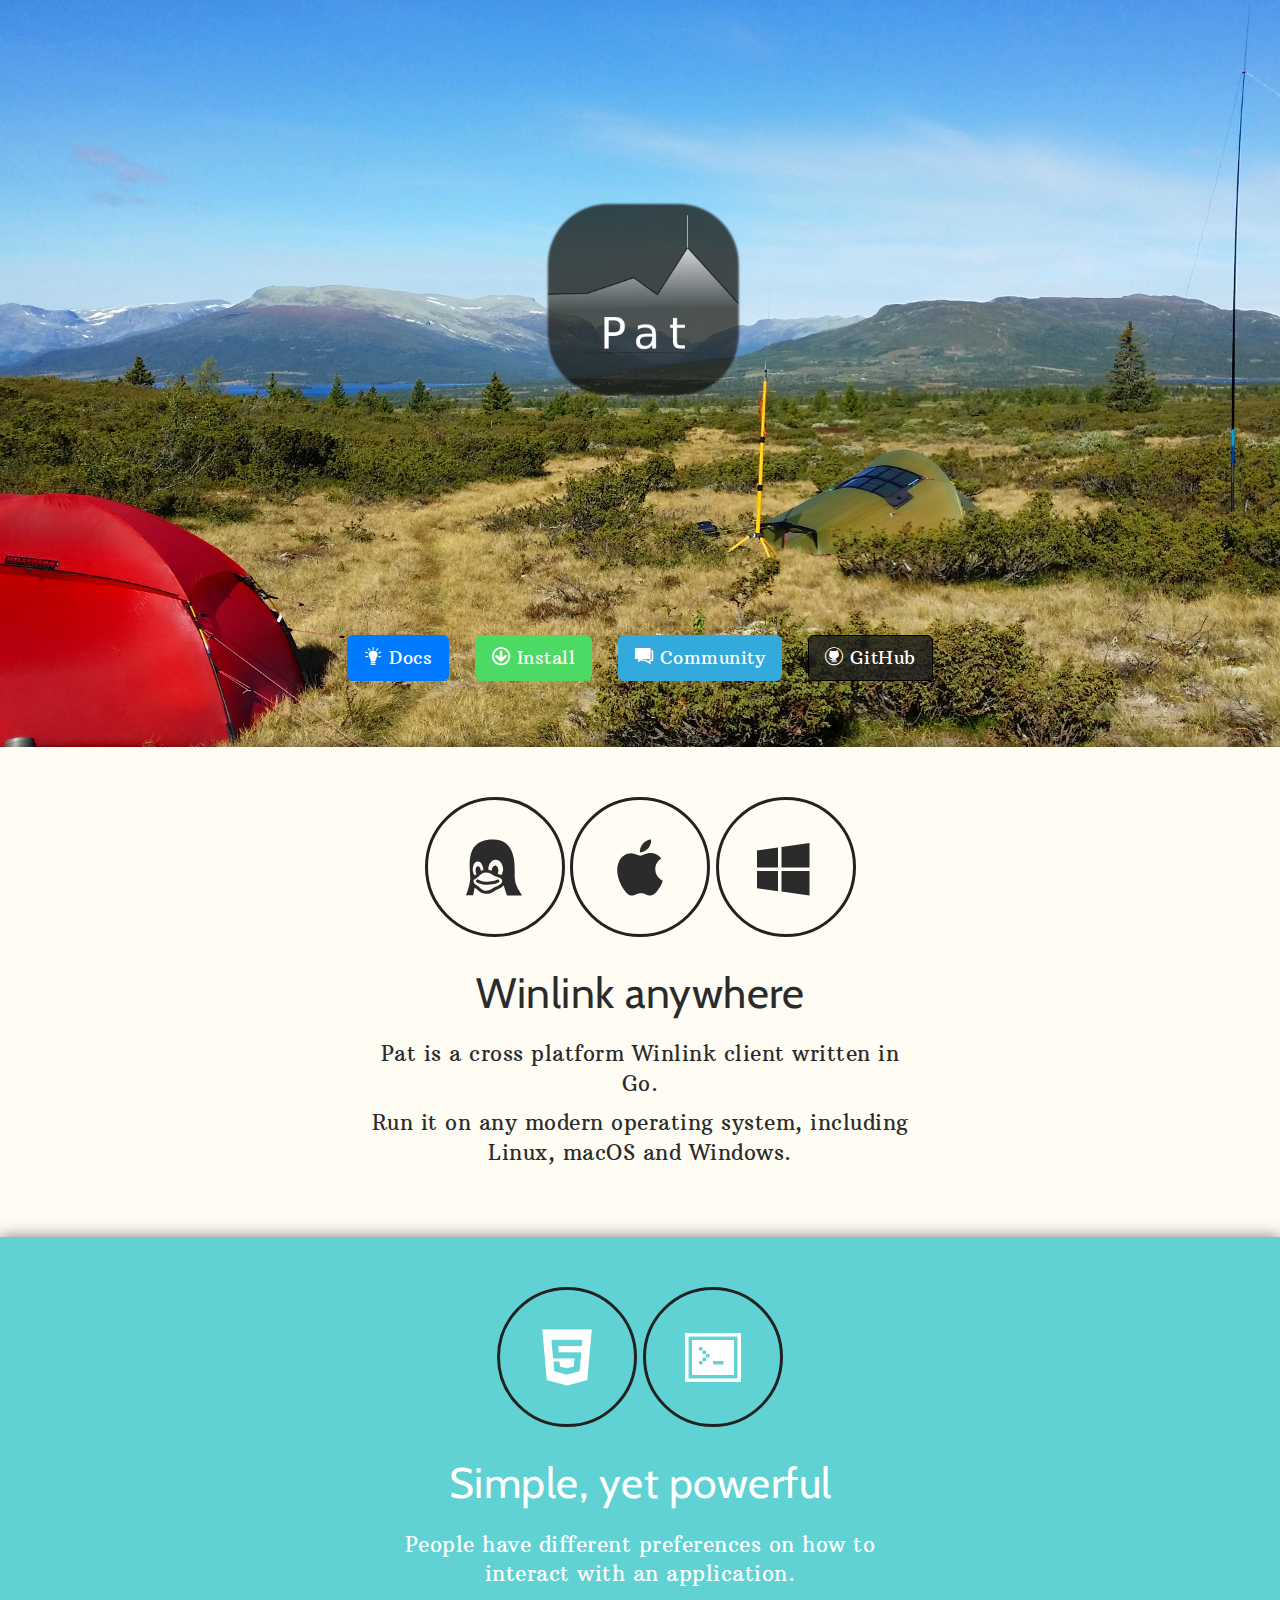
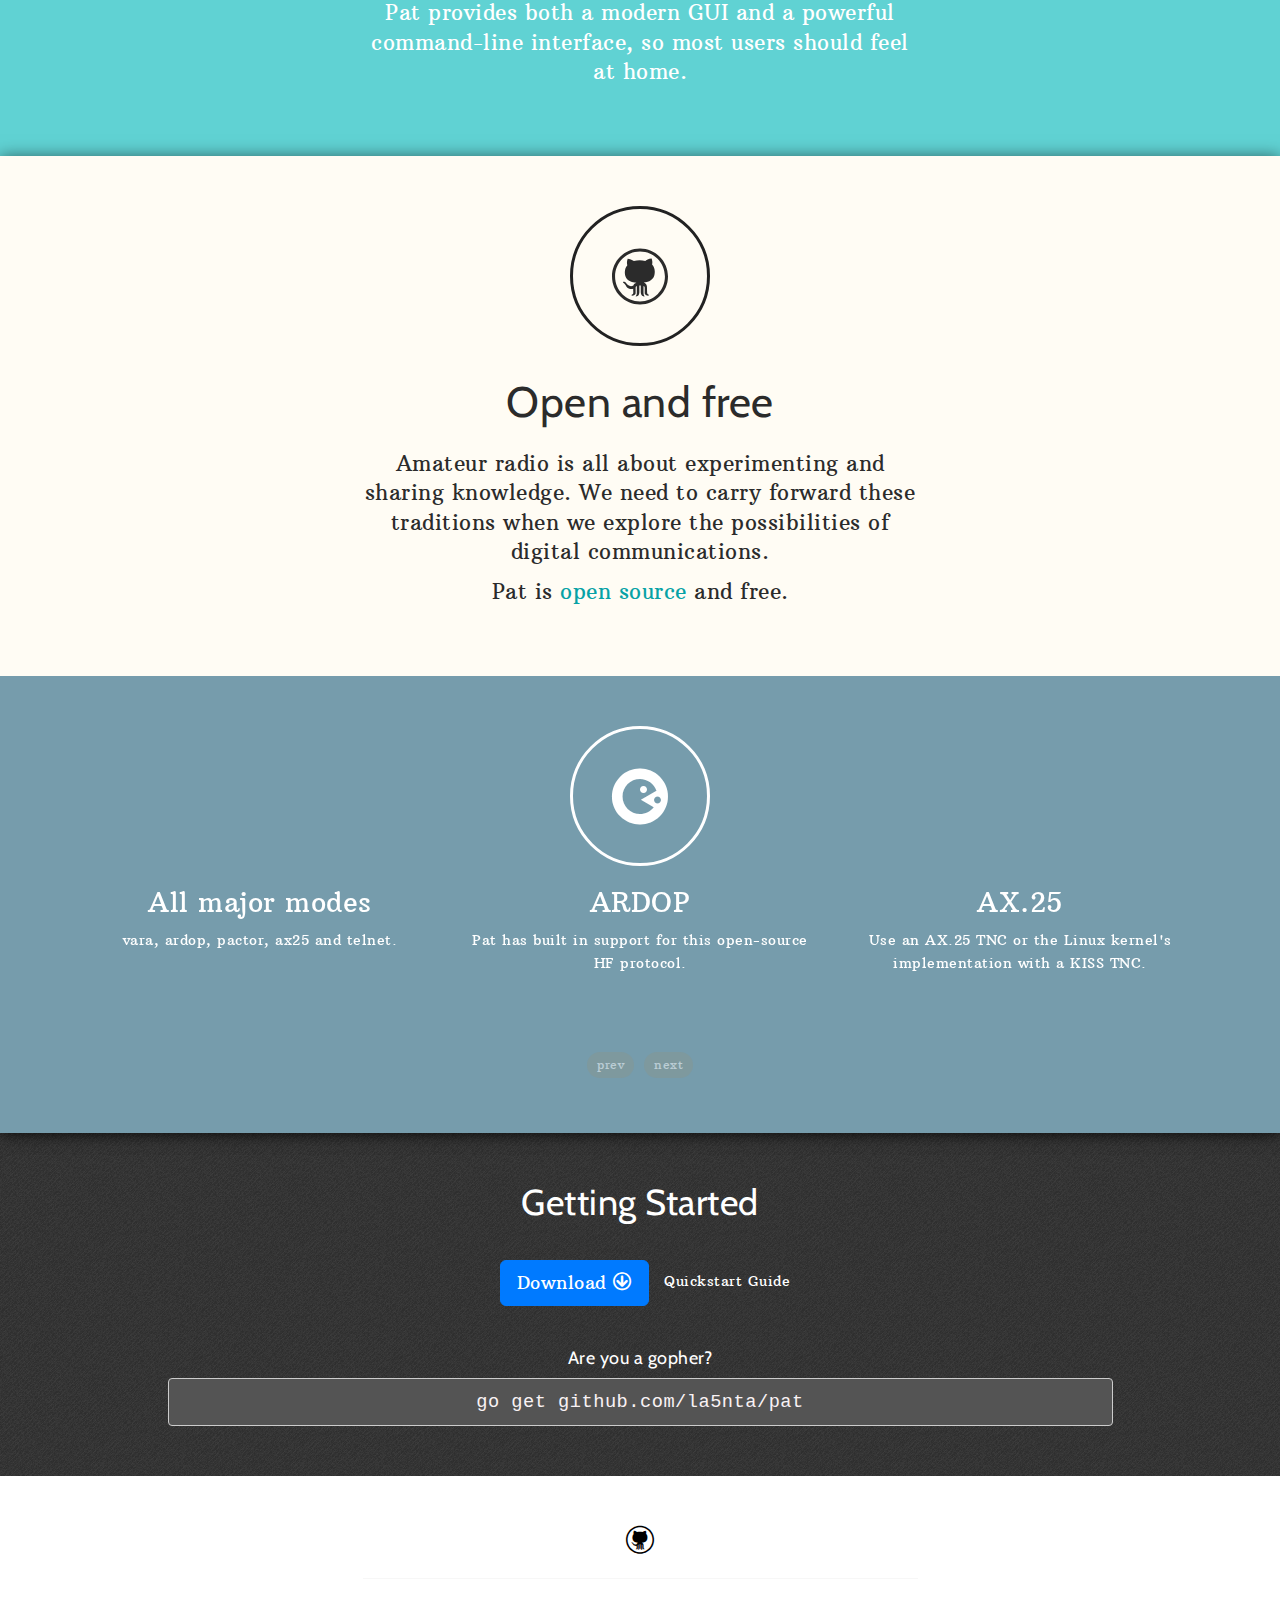
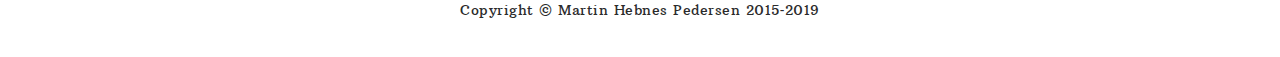
==== commit e5a61155: "Remove Winmor and add VARA" ====
--- a/index.html
+++ b/index.html
@@ -1,28 +1,28 @@
-<!DOCTYPE html>
-<html lang="en">
-  <head>
-	<meta name="generator" content="Hugo 0.41" />
-    <meta charset="utf-8">
-    <meta name="viewport" content="width=device-width, initial-scale=1.0">
-    <meta name="description" content="A portable winlink client written in Go">
-    <meta name="author" content="Martin Hebnes Pedersen">
-
-    <title>Pat :: A modern Winlink client</title>
-
-    
-    <link href="/css/bootstrap-theme.css" rel="stylesheet">
-
-    <link href='https://fonts.googleapis.com/css?family=Arbutus+Slab&family=Cabin:600&family=Source+Code+Pro' rel='stylesheet' type='text/css'>
-    
-    <link href="/css/HPstyles.css" rel="stylesheet">
-    <link href="/css/hugofont.css" rel="stylesheet">
-    <link href="/css/owl.carousel.css" rel="stylesheet">
-    <link href="/css/owl.theme.css" rel="stylesheet">
-    <link rel="shortcut icon" href="/favicon.ico" type="image/x-icon" />
-    <link rel="apple-touch-icon" href="/apple-touch-icon.png" />
-  </head>
-
-  <body>
+<!DOCTYPE html>
+<html lang="en">
+  <head>
+	<meta name="generator" content="Hugo 0.41" />
+    <meta charset="utf-8">
+    <meta name="viewport" content="width=device-width, initial-scale=1.0">
+    <meta name="description" content="A portable winlink client written in Go">
+    <meta name="author" content="Martin Hebnes Pedersen">
+
+    <title>Pat :: A modern Winlink client</title>
+
+    
+    <link href="/css/bootstrap-theme.css" rel="stylesheet">
+
+    <link href='https://fonts.googleapis.com/css?family=Arbutus+Slab&family=Cabin:600&family=Source+Code+Pro' rel='stylesheet' type='text/css'>
+    
+    <link href="/css/HPstyles.css" rel="stylesheet">
+    <link href="/css/hugofont.css" rel="stylesheet">
+    <link href="/css/owl.carousel.css" rel="stylesheet">
+    <link href="/css/owl.theme.css" rel="stylesheet">
+    <link rel="shortcut icon" href="/favicon.ico" type="image/x-icon" />
+    <link rel="apple-touch-icon" href="/apple-touch-icon.png" />
+  </head>
+
+  <body>
 
 
     
@@ -63,9 +63,9 @@
                 
                 <h2>Winlink anywhere</h2>
                 <div class="lead">
-                    <p>Pat is a cross platform Winlink client written in Go.</p>
-
-<p>Run it on any modern operating system, including Linux, macOS and Windows.</p>
+                    <p>Pat is a cross platform Winlink client written in Go.</p>
+
+<p>Run it on any modern operating system, including Linux, macOS and Windows.</p>
 
                 </div>
               </div>
@@ -91,9 +91,9 @@
                 
                 <h2>Simple, yet powerful</h2>
                 <div class="lead">
-                    <p>People have different preferences on how to interact with an application.</p>
-
-<p>Pat provides both a modern GUI and a powerful command-line interface, so most users should feel at home.</p>
+                    <p>People have different preferences on how to interact with an application.</p>
+
+<p>Pat provides both a modern GUI and a powerful command-line interface, so most users should feel at home.</p>
 
                 </div>
               </div>
@@ -117,9 +117,9 @@
                 
                 <h2>Open and free</h2>
                 <div class="lead">
-                    <p>Amateur radio is all about experimenting and sharing knowledge. We need to carry forward these traditions when we explore the possibilities of digital communications.</p>
-
-<p>Pat is <a href="https://github.com/la5nta/pat">open source</a> and free.</p>
+                    <p>Amateur radio is all about experimenting and sharing knowledge. We need to carry forward these traditions when we explore the possibilities of digital communications.</p>
+
+<p>Pat is <a href="https://github.com/la5nta/pat">open source</a> and free.</p>
 
                 </div>
               </div>
@@ -151,7 +151,7 @@
                     
                       <div class="item"> <blockquote><p>All major modes</p>vara, ardop, pactor, ax25 and telnet.<a href=""></a></blockquote> </div>
                     
-                      <div class="item"> <blockquote><p>ARDOP</p>Pat has built in support for this open HF protocol.<a href=""></a></blockquote> </div>
+                      <div class="item"> <blockquote><p>ARDOP</p>Pat has built in support for this open-source HF protocol.<a href=""></a></blockquote> </div>
                     
                       <div class="item"> <blockquote><p>AX.25</p>Use an AX.25 TNC or the Linux kernel&#39;s implementation with a KISS TNC.<a href=""></a></blockquote> </div>
                     
@@ -200,56 +200,56 @@
         </div>
         
 
-
-<footer id="footer">
-  <div class="container">
-    <div class="row">
-      <div class="col-md-6 col-md-offset-3 text-center">
-        <ul class="list-inline">
-            <li><a href="https://github.com/la5nta/pat" class="icon-octocat icon-2x"></a></li>
-        </ul>
-        <hr>
-        <p>Copyright &copy; Martin Hebnes Pedersen 2015&dash;2019</p>
-      </div>
-    </div>
-  </div>
-</footer>
-
-
-
-
-<script src="/js/jquery-2.1.1.min.js"></script>
-<script src="/js/owl.carousel.min.js"></script>
-
-<script>
-$(function() {
-$('a[href*=#]:not([href=#])').click(function() {
-  if (location.pathname.replace(/^\//,'') == this.pathname.replace(/^\//,'')
-      || location.hostname == this.hostname) {
-
-    var target = $(this.hash);
-    target = target.length ? target : $('[name=' + this.hash.slice(1) +']');
-    if (target.length) {
-      $('html,body').animate({
-        scrollTop: target.offset().top
-      }, 1000);
-      return false;
-    }
-  }
-});
-});
-$('.owl-carousel').owlCarousel({
-  loop:true,
-  navigation:true,
-  autoPlay:true,
-  stopOnHover :true,
-  items:3,
-  pagination:false,
-})
-</script>
-
-
-</body>
-
-</html>
-
+
+<footer id="footer">
+  <div class="container">
+    <div class="row">
+      <div class="col-md-6 col-md-offset-3 text-center">
+        <ul class="list-inline">
+            <li><a href="https://github.com/la5nta/pat" class="icon-octocat icon-2x"></a></li>
+        </ul>
+        <hr>
+        <p>Copyright &copy; Martin Hebnes Pedersen 2015&dash;2019</p>
+      </div>
+    </div>
+  </div>
+</footer>
+
+
+
+
+<script src="/js/jquery-2.1.1.min.js"></script>
+<script src="/js/owl.carousel.min.js"></script>
+
+<script>
+$(function() {
+$('a[href*=#]:not([href=#])').click(function() {
+  if (location.pathname.replace(/^\//,'') == this.pathname.replace(/^\//,'')
+      || location.hostname == this.hostname) {
+
+    var target = $(this.hash);
+    target = target.length ? target : $('[name=' + this.hash.slice(1) +']');
+    if (target.length) {
+      $('html,body').animate({
+        scrollTop: target.offset().top
+      }, 1000);
+      return false;
+    }
+  }
+});
+});
+$('.owl-carousel').owlCarousel({
+  loop:true,
+  navigation:true,
+  autoPlay:true,
+  stopOnHover :true,
+  items:3,
+  pagination:false,
+})
+</script>
+
+
+</body>
+
+</html>
+
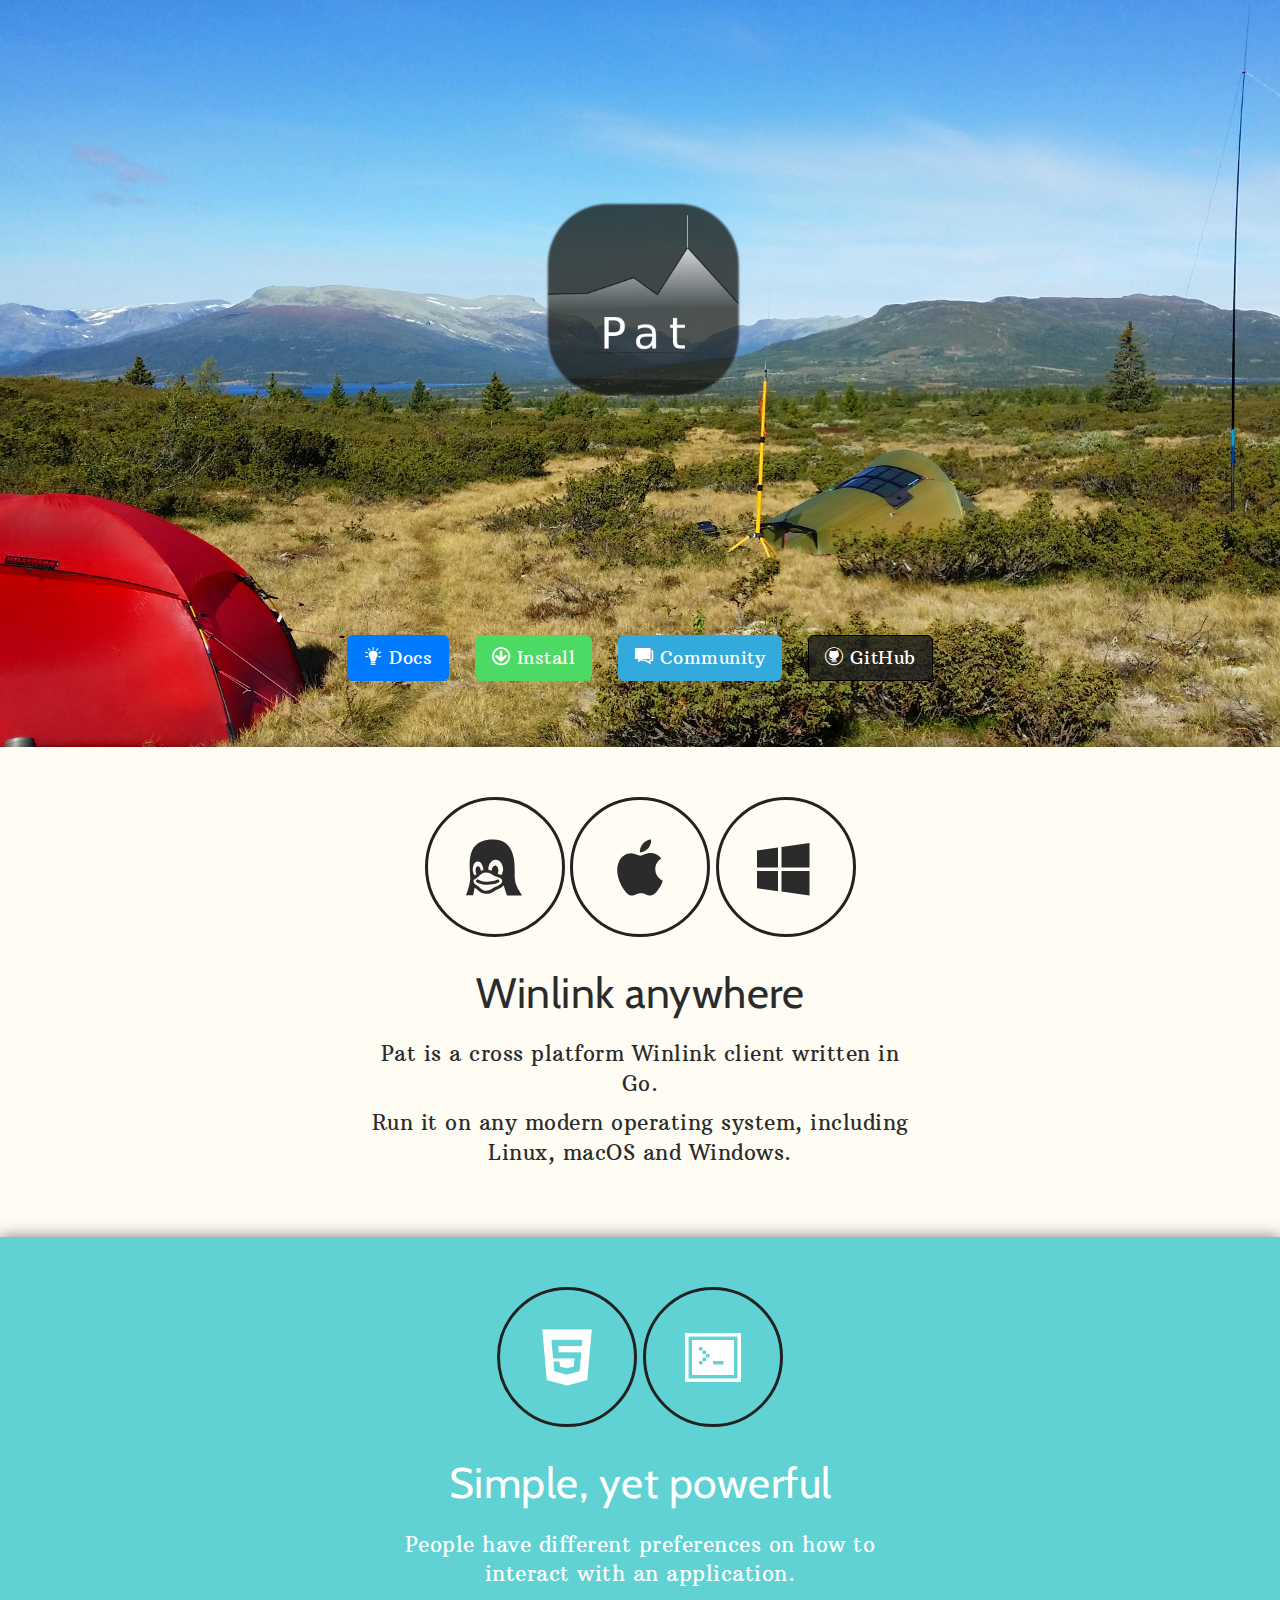
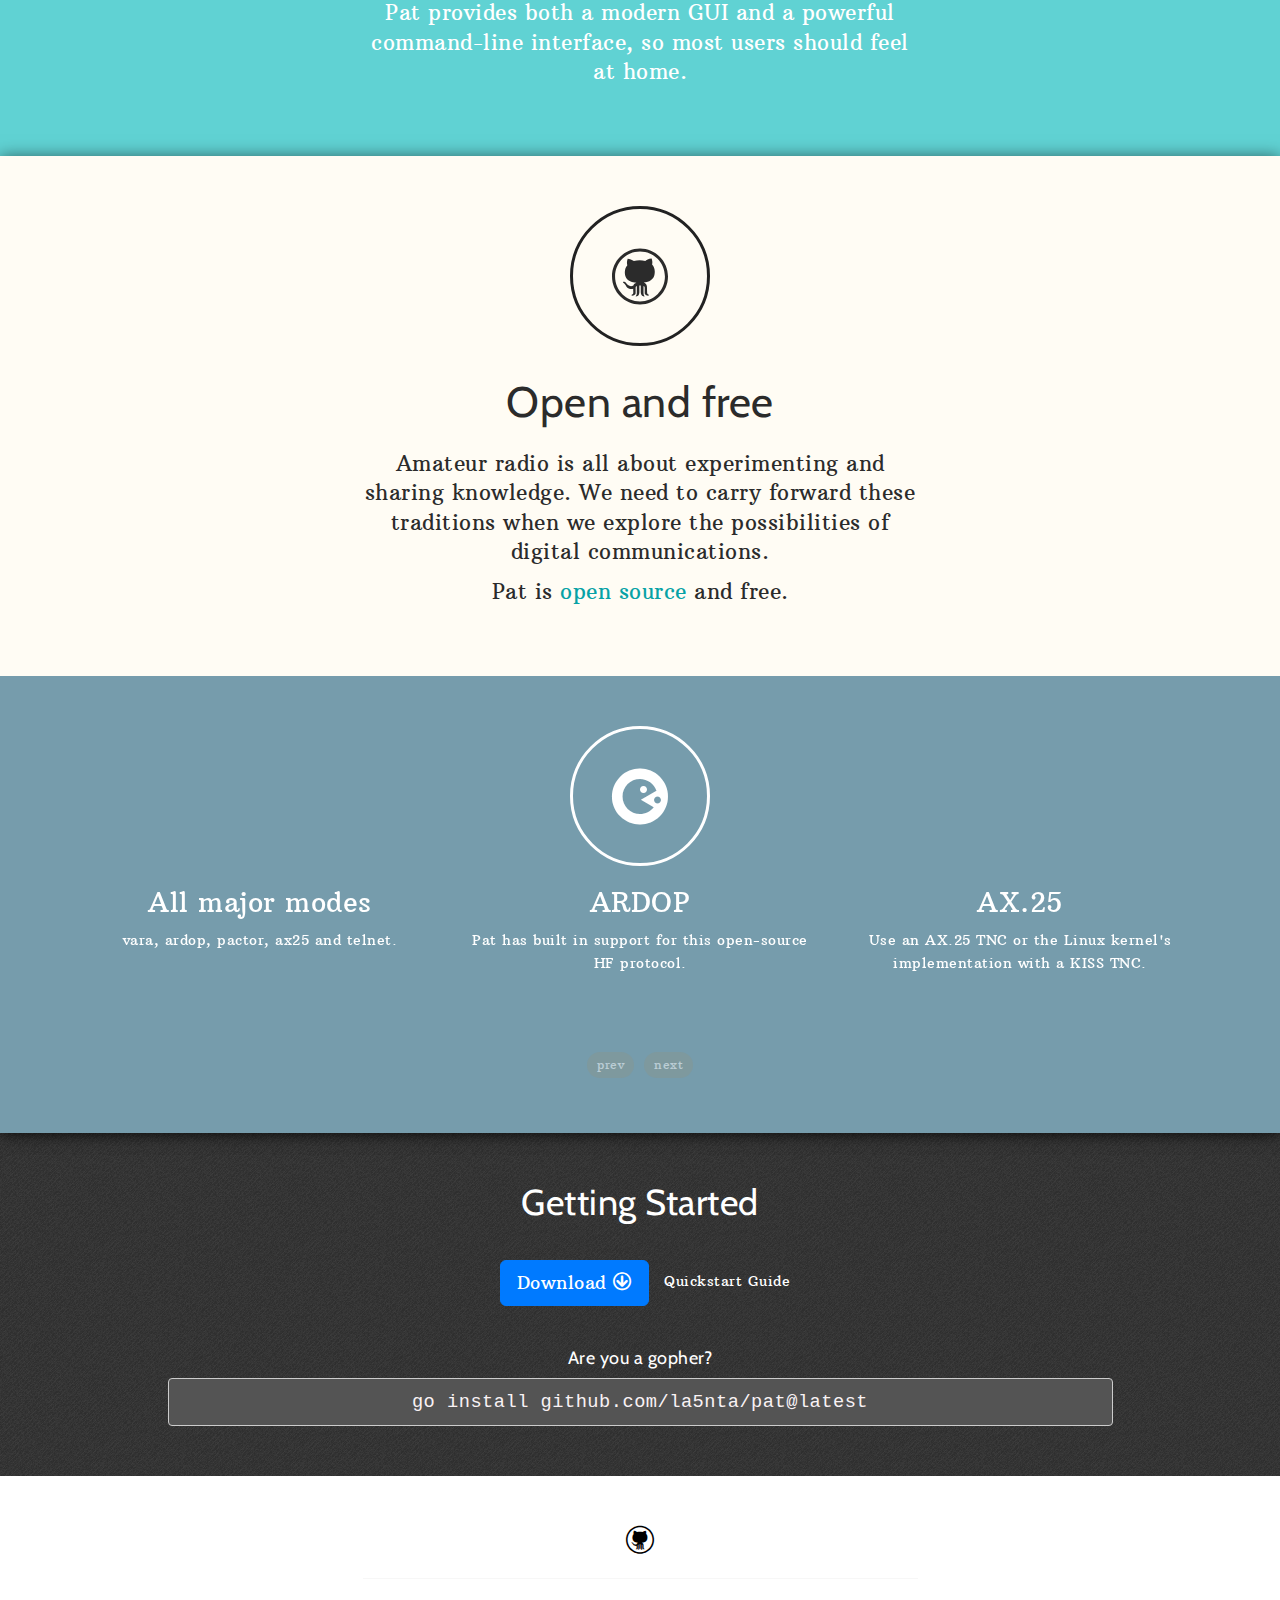
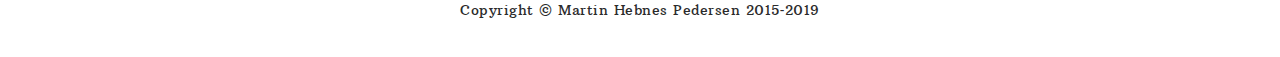
==== commit 347f1064: "Update the gopher install method" ====
--- a/index.html
+++ b/index.html
@@ -193,7 +193,7 @@
                 <a href="https://github.com/la5nta/pat/wiki/The-command-line-interface" style="color:white;font-weight:300;">Quickstart Guide</a>
                 <p>&nbsp;</p>
                 <h4>Are you a gopher?</h4>
-                <pre><code>go get github.com/la5nta/pat</code></pre>
+                <pre><code>go install github.com/la5nta/pat@latest</code></pre>
               </div>
             </div>
           </div>
